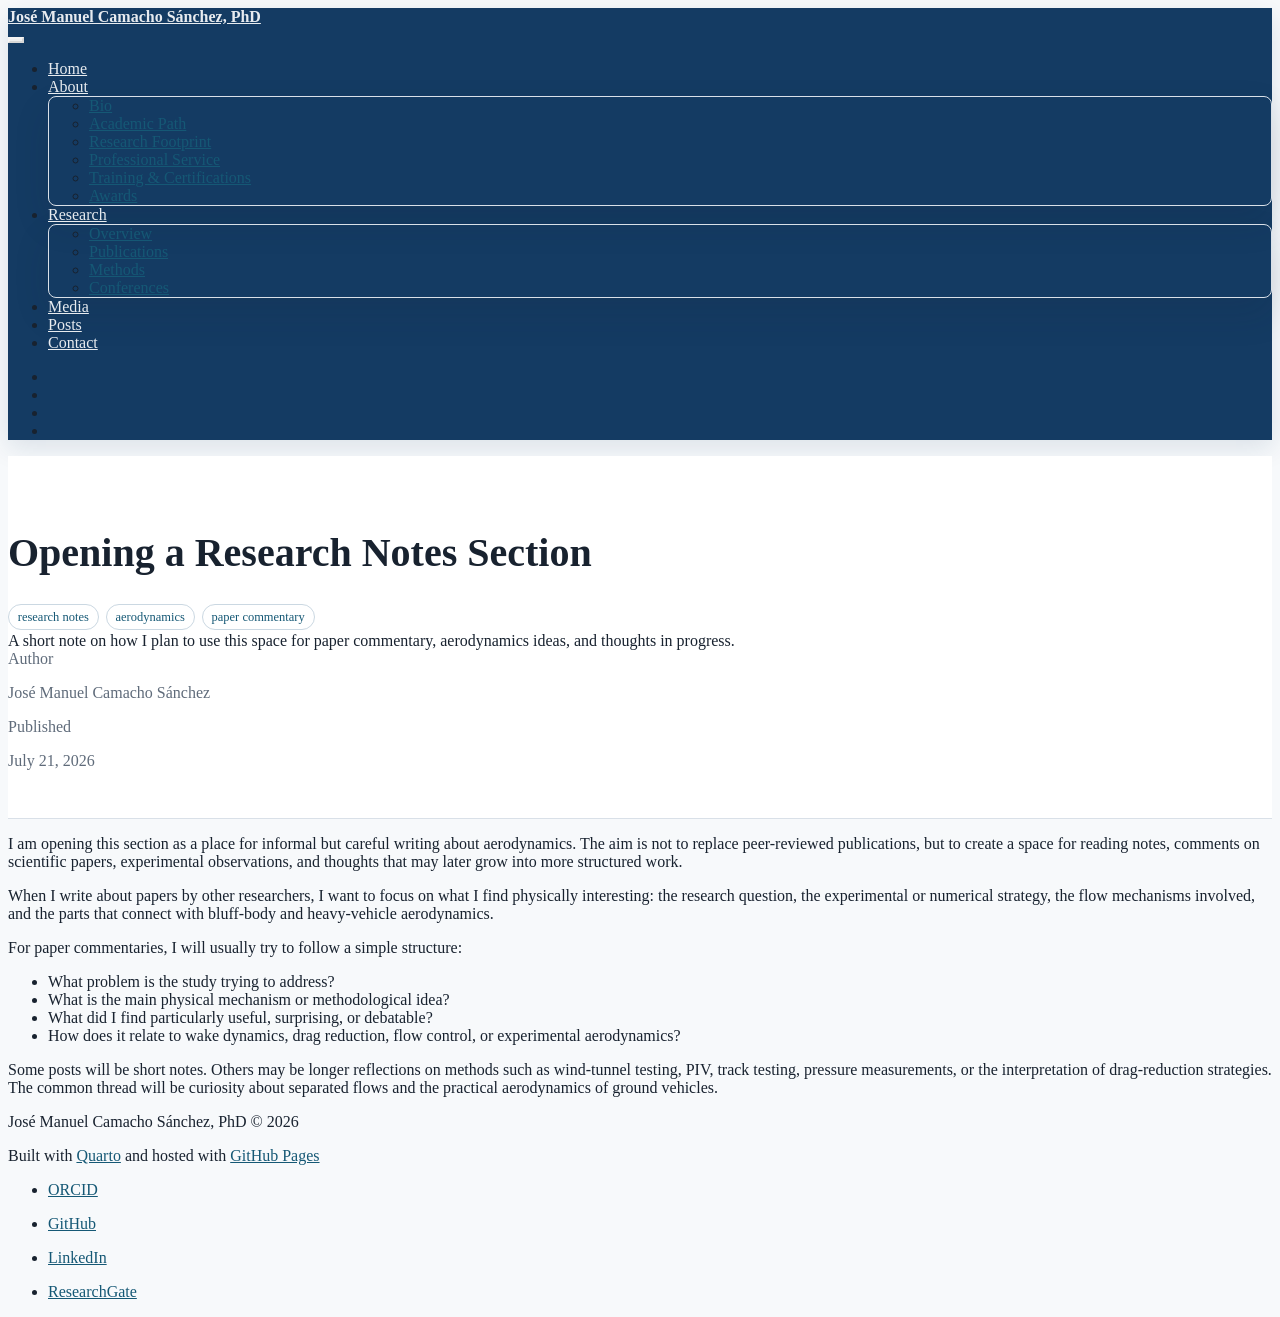
==== docs/posts/research-notes/index.html @ c9b8fe95 "Customize academic website" ====
<!DOCTYPE html>
<html xmlns="http://www.w3.org/1999/xhtml" lang="en" xml:lang="en"><head>

<meta charset="utf-8">
<meta name="generator" content="quarto-1.9.38">

<meta name="viewport" content="width=device-width, initial-scale=1.0, user-scalable=yes">

<meta name="author" content="José Manuel Camacho Sánchez, PhD">
<meta name="dcterms.date" content="2026-07-21">
<meta name="description" content="Experimental aerodynamics researcher focused on bluff bodies and heavy vehicles.">

<title>Opening a Research Notes Section – José Manuel Camacho Sánchez, PhD</title>
<style>
/* Default styles provided by pandoc.
** See https://pandoc.org/MANUAL.html#variables-for-html for config info.
*/
code{white-space: pre-wrap;}
span.smallcaps{font-variant: small-caps;}
div.columns{display: flex; gap: min(4vw, 1.5em);}
div.column{flex: auto; overflow-x: auto;}
div.hanging-indent{margin-left: 1.5em; text-indent: -1.5em;}
ul.task-list{list-style: none;}
ul.task-list li input[type="checkbox"] {
  width: 0.8em;
  margin: 0 0.8em 0.2em -1em; /* quarto-specific, see https://github.com/quarto-dev/quarto-cli/issues/4556 */ 
  vertical-align: middle;
}
</style>


<script src="../../site_libs/quarto-nav/quarto-nav.js"></script>
<script src="../../site_libs/quarto-nav/headroom.min.js"></script>
<script src="../../site_libs/clipboard/clipboard.min.js"></script>
<script src="../../site_libs/quarto-html/quarto.js" type="module"></script>
<script src="../../site_libs/quarto-html/tabsets/tabsets.js" type="module"></script>
<script src="../../site_libs/quarto-html/popper.min.js"></script>
<script src="../../site_libs/quarto-html/tippy.umd.min.js"></script>
<script src="../../site_libs/quarto-html/anchor.min.js"></script>
<link href="../../site_libs/quarto-html/tippy.css" rel="stylesheet">
<link href="../../site_libs/quarto-html/quarto-syntax-highlighting-15634bcf2e68342d4ad2dfa704d543f6.css" rel="stylesheet" id="quarto-text-highlighting-styles">
<script src="../../site_libs/bootstrap/bootstrap.min.js"></script>
<link href="../../site_libs/bootstrap/bootstrap-icons.css" rel="stylesheet">
<link href="../../site_libs/bootstrap/bootstrap-346337e101949f30c9d2a2307ffdd10b.min.css" rel="stylesheet" append-hash="true" id="quarto-bootstrap" data-mode="light">
<link href="../../site_libs/quarto-contrib/fontawesome6-1.2.0/all.min.css" rel="stylesheet">
<link href="../../site_libs/quarto-contrib/fontawesome6-1.2.0/latex-fontsize.css" rel="stylesheet">
<script id="quarto-search-options" type="application/json">{
  "language": {
    "search-no-results-text": "No results",
    "search-matching-documents-text": "matching documents",
    "search-copy-link-title": "Copy link to search",
    "search-hide-matches-text": "Hide additional matches",
    "search-more-match-text": "more match in this document",
    "search-more-matches-text": "more matches in this document",
    "search-clear-button-title": "Clear",
    "search-text-placeholder": "",
    "search-detached-cancel-button-title": "Cancel",
    "search-submit-button-title": "Submit",
    "search-label": "Search"
  }
}</script>


<link rel="stylesheet" href="../../styles.css">
<meta property="og:title" content="Opening a Research Notes Section – José Manuel Camacho Sánchez, PhD">
<meta property="og:description" content="A short note on how I plan to use this space for paper commentary, aerodynamics ideas, and thoughts in progress.">
<meta property="og:site_name" content="José Manuel Camacho Sánchez, PhD">
<meta name="twitter:title" content="Opening a Research Notes Section – José Manuel Camacho Sánchez, PhD">
<meta name="twitter:description" content="A short note on how I plan to use this space for paper commentary, aerodynamics ideas, and thoughts in progress.">
<meta name="twitter:card" content="summary">
</head>

<body class="nav-fixed quarto-light">

<div id="quarto-search-results"></div>
  <header id="quarto-header" class="headroom fixed-top">
    <nav class="navbar navbar-expand-lg " data-bs-theme="dark">
      <div class="navbar-container container-fluid">
      <div class="navbar-brand-container mx-auto">
    <a class="navbar-brand" href="../../index.html">
    <span class="navbar-title">José Manuel Camacho Sánchez, PhD</span>
    </a>
  </div>
          <button class="navbar-toggler" type="button" data-bs-toggle="collapse" data-bs-target="#navbarCollapse" aria-controls="navbarCollapse" role="menu" aria-expanded="false" aria-label="Toggle navigation" onclick="if (window.quartoToggleHeadroom) { window.quartoToggleHeadroom(); }">
  <span class="navbar-toggler-icon"></span>
</button>
          <div class="collapse navbar-collapse" id="navbarCollapse">
            <ul class="navbar-nav navbar-nav-scroll me-auto">
  <li class="nav-item">
    <a class="nav-link" href="../../index.html"> 
<span class="menu-text">Home</span></a>
  </li>  
  <li class="nav-item dropdown ">
    <a class="nav-link dropdown-toggle" href="#" id="nav-menu-about" role="link" data-bs-toggle="dropdown" aria-expanded="false">
 <span class="menu-text">About</span>
    </a>
    <ul class="dropdown-menu" aria-labelledby="nav-menu-about">    
        <li>
    <a class="dropdown-item" href="../../about.html">
 <span class="dropdown-text">Bio</span></a>
  </li>  
        <li>
    <a class="dropdown-item" href="../../about.html#academic-path">
 <span class="dropdown-text">Academic Path</span></a>
  </li>  
        <li>
    <a class="dropdown-item" href="../../about.html#research-footprint">
 <span class="dropdown-text">Research Footprint</span></a>
  </li>  
        <li>
    <a class="dropdown-item" href="../../about.html#professional-service">
 <span class="dropdown-text">Professional Service</span></a>
  </li>  
        <li>
    <a class="dropdown-item" href="../../about.html#training-and-certifications">
 <span class="dropdown-text">Training &amp; Certifications</span></a>
  </li>  
        <li>
    <a class="dropdown-item" href="../../about.html#awards-and-recognition">
 <span class="dropdown-text">Awards</span></a>
  </li>  
    </ul>
  </li>
  <li class="nav-item dropdown ">
    <a class="nav-link dropdown-toggle" href="#" id="nav-menu-research" role="link" data-bs-toggle="dropdown" aria-expanded="false">
 <span class="menu-text">Research</span>
    </a>
    <ul class="dropdown-menu" aria-labelledby="nav-menu-research">    
        <li>
    <a class="dropdown-item" href="../../research.html">
 <span class="dropdown-text">Overview</span></a>
  </li>  
        <li>
    <a class="dropdown-item" href="../../publications.html">
 <span class="dropdown-text">Publications</span></a>
  </li>  
        <li>
    <a class="dropdown-item" href="../../research.html#methods">
 <span class="dropdown-text">Methods</span></a>
  </li>  
        <li>
    <a class="dropdown-item" href="../../research.html#presentations-and-conferences">
 <span class="dropdown-text">Conferences</span></a>
  </li>  
    </ul>
  </li>
  <li class="nav-item">
    <a class="nav-link" href="../../media.html"> 
<span class="menu-text">Media</span></a>
  </li>  
  <li class="nav-item">
    <a class="nav-link" href="../../posts.html"> 
<span class="menu-text">Posts</span></a>
  </li>  
  <li class="nav-item">
    <a class="nav-link" href="../../contact.html"> 
<span class="menu-text">Contact</span></a>
  </li>  
</ul>
            <ul class="navbar-nav navbar-nav-scroll ms-auto">
  <li class="nav-item">
    <a class="nav-link" href="https://orcid.org/0000-0002-9453-2045" target="_blank"> 
<span class="menu-text"><i class="fa-brands fa-orcid" aria-label="orcid"></i></span></a>
  </li>  
  <li class="nav-item">
    <a class="nav-link" href="https://github.com/jmcamachosanchez" target="_blank"> 
<span class="menu-text"><i class="fa-brands fa-github" aria-label="github"></i></span></a>
  </li>  
  <li class="nav-item">
    <a class="nav-link" href="https://www.linkedin.com/in/jos%C3%A9-manuel-camacho-s%C3%A1nchez-711715196/" target="_blank"> 
<span class="menu-text"><i class="fa-brands fa-linkedin" aria-label="linkedin"></i></span></a>
  </li>  
  <li class="nav-item">
    <a class="nav-link" href="https://www.researchgate.net/profile/Jose-Camacho-Sanchez" target="_blank"> 
<span class="menu-text"><i class="fa-brands fa-researchgate" aria-label="researchgate"></i></span></a>
  </li>  
</ul>
          </div> <!-- /navcollapse -->
            <div class="quarto-navbar-tools">
</div>
      </div> <!-- /container-fluid -->
    </nav>
</header>
<!-- content -->
<div id="quarto-content" class="quarto-container page-columns page-rows-contents page-layout-article page-navbar">
<!-- sidebar -->
<!-- margin-sidebar -->
    <div id="quarto-margin-sidebar" class="sidebar margin-sidebar zindex-bottom">
        
    </div>
<!-- main -->
<main class="content" id="quarto-document-content">

<header id="title-block-header" class="quarto-title-block default">
<div class="quarto-title">
<h1 class="title">Opening a Research Notes Section</h1>
  <div class="quarto-categories">
    <div class="quarto-category">research notes</div>
    <div class="quarto-category">aerodynamics</div>
    <div class="quarto-category">paper commentary</div>
  </div>
  </div>

<div>
  <div class="description">
    A short note on how I plan to use this space for paper commentary, aerodynamics ideas, and thoughts in progress.
  </div>
</div>


<div class="quarto-title-meta">

    <div>
    <div class="quarto-title-meta-heading">Author</div>
    <div class="quarto-title-meta-contents">
             <p>José Manuel Camacho Sánchez </p>
          </div>
  </div>
    
    <div>
    <div class="quarto-title-meta-heading">Published</div>
    <div class="quarto-title-meta-contents">
      <p class="date">July 21, 2026</p>
    </div>
  </div>
  
    
  </div>
  


</header>


<p>I am opening this section as a place for informal but careful writing about aerodynamics. The aim is not to replace peer-reviewed publications, but to create a space for reading notes, comments on scientific papers, experimental observations, and thoughts that may later grow into more structured work.</p>
<p>When I write about papers by other researchers, I want to focus on what I find physically interesting: the research question, the experimental or numerical strategy, the flow mechanisms involved, and the parts that connect with bluff-body and heavy-vehicle aerodynamics.</p>
<p>For paper commentaries, I will usually try to follow a simple structure:</p>
<ul>
<li>What problem is the study trying to address?</li>
<li>What is the main physical mechanism or methodological idea?</li>
<li>What did I find particularly useful, surprising, or debatable?</li>
<li>How does it relate to wake dynamics, drag reduction, flow control, or experimental aerodynamics?</li>
</ul>
<p>Some posts will be short notes. Others may be longer reflections on methods such as wind-tunnel testing, PIV, track testing, pressure measurements, or the interpretation of drag-reduction strategies. The common thread will be curiosity about separated flows and the practical aerodynamics of ground vehicles.</p>



</main> <!-- /main -->
<script id="quarto-html-after-body" type="application/javascript">
  window.document.addEventListener("DOMContentLoaded", function (event) {
    const icon = "";
    const anchorJS = new window.AnchorJS();
    anchorJS.options = {
      placement: 'right',
      icon: icon
    };
    anchorJS.add('.anchored');
    const isCodeAnnotation = (el) => {
      for (const clz of el.classList) {
        if (clz.startsWith('code-annotation-')) {                     
          return true;
        }
      }
      return false;
    }
    const onCopySuccess = function(e) {
      // button target
      const button = e.trigger;
      // don't keep focus
      button.blur();
      // flash "checked"
      button.classList.add('code-copy-button-checked');
      var currentTitle = button.getAttribute("title");
      button.setAttribute("title", "Copied!");
      let tooltip;
      if (window.bootstrap) {
        button.setAttribute("data-bs-toggle", "tooltip");
        button.setAttribute("data-bs-placement", "left");
        button.setAttribute("data-bs-title", "Copied!");
        tooltip = new bootstrap.Tooltip(button, 
          { trigger: "manual", 
            customClass: "code-copy-button-tooltip",
            offset: [0, -8]});
        tooltip.show();    
      }
      setTimeout(function() {
        if (tooltip) {
          tooltip.hide();
          button.removeAttribute("data-bs-title");
          button.removeAttribute("data-bs-toggle");
          button.removeAttribute("data-bs-placement");
        }
        button.setAttribute("title", currentTitle);
        button.classList.remove('code-copy-button-checked');
      }, 1000);
      // clear code selection
      e.clearSelection();
    }
    const getTextToCopy = function(trigger) {
      const outerScaffold = trigger.parentElement.cloneNode(true);
      const codeEl = outerScaffold.querySelector('code');
      for (const childEl of codeEl.children) {
        if (isCodeAnnotation(childEl)) {
          childEl.remove();
        }
      }
      return codeEl.innerText;
    }
    const clipboard = new window.ClipboardJS('.code-copy-button:not([data-in-quarto-modal])', {
      text: getTextToCopy
    });
    clipboard.on('success', onCopySuccess);
    if (window.document.getElementById('quarto-embedded-source-code-modal')) {
      const clipboardModal = new window.ClipboardJS('.code-copy-button[data-in-quarto-modal]', {
        text: getTextToCopy,
        container: window.document.getElementById('quarto-embedded-source-code-modal')
      });
      clipboardModal.on('success', onCopySuccess);
    }
      var localhostRegex = new RegExp(/^(?:http|https):\/\/localhost\:?[0-9]*\//);
      var mailtoRegex = new RegExp(/^mailto:/);
        var filterRegex = new RegExp("^(?:http:|https:)\/\/jmcamachosanchez\.github\.io\/");
      var isInternal = (href) => {
          return filterRegex.test(href) || localhostRegex.test(href) || mailtoRegex.test(href);
      }
      // Inspect non-navigation links and adorn them if external
     var links = window.document.querySelectorAll('a[href]:not(.nav-link):not(.navbar-brand):not(.toc-action):not(.sidebar-link):not(.sidebar-item-toggle):not(.pagination-link):not(.no-external):not([aria-hidden]):not(.dropdown-item):not(.quarto-navigation-tool):not(.about-link)');
      for (var i=0; i<links.length; i++) {
        const link = links[i];
        if (!isInternal(link.href)) {
          // undo the damage that might have been done by quarto-nav.js in the case of
          // links that we want to consider external
          if (link.dataset.originalHref !== undefined) {
            link.href = link.dataset.originalHref;
          }
            // target, if specified
            link.setAttribute("target", "_blank");
            if (link.getAttribute("rel") === null) {
              link.setAttribute("rel", "noopener");
            }
        }
      }
    function tippyHover(el, contentFn, onTriggerFn, onUntriggerFn) {
      const config = {
        allowHTML: true,
        maxWidth: 500,
        delay: 100,
        arrow: false,
        appendTo: function(el) {
            return el.parentElement;
        },
        interactive: true,
        interactiveBorder: 10,
        theme: 'quarto',
        placement: 'bottom-start',
      };
      if (contentFn) {
        config.content = contentFn;
      }
      if (onTriggerFn) {
        config.onTrigger = onTriggerFn;
      }
      if (onUntriggerFn) {
        config.onUntrigger = onUntriggerFn;
      }
      window.tippy(el, config); 
    }
    const noterefs = window.document.querySelectorAll('a[role="doc-noteref"]');
    for (var i=0; i<noterefs.length; i++) {
      const ref = noterefs[i];
      tippyHover(ref, function() {
        // use id or data attribute instead here
        let href = ref.getAttribute('data-footnote-href') || ref.getAttribute('href');
        try { href = new URL(href).hash; } catch {}
        const id = href.replace(/^#\/?/, "");
        const note = window.document.getElementById(id);
        if (note) {
          return note.innerHTML;
        } else {
          return "";
        }
      });
    }
    const xrefs = window.document.querySelectorAll('a.quarto-xref');
    const processXRef = (id, note) => {
      // Strip column container classes
      const stripColumnClz = (el) => {
        el.classList.remove("page-full", "page-columns");
        if (el.children) {
          for (const child of el.children) {
            stripColumnClz(child);
          }
        }
      }
      stripColumnClz(note)
      if (id === null || id.startsWith('sec-')) {
        // Special case sections, only their first couple elements
        const container = document.createElement("div");
        if (note.children && note.children.length > 2) {
          container.appendChild(note.children[0].cloneNode(true));
          for (let i = 1; i < note.children.length; i++) {
            const child = note.children[i];
            if (child.tagName === "P" && child.innerText === "") {
              continue;
            } else {
              container.appendChild(child.cloneNode(true));
              break;
            }
          }
          if (window.Quarto?.typesetMath) {
            window.Quarto.typesetMath(container);
          }
          return container.innerHTML
        } else {
          if (window.Quarto?.typesetMath) {
            window.Quarto.typesetMath(note);
          }
          return note.innerHTML;
        }
      } else {
        // Remove any anchor links if they are present
        const anchorLink = note.querySelector('a.anchorjs-link');
        if (anchorLink) {
          anchorLink.remove();
        }
        if (window.Quarto?.typesetMath) {
          window.Quarto.typesetMath(note);
        }
        if (note.classList.contains("callout")) {
          return note.outerHTML;
        } else {
          return note.innerHTML;
        }
      }
    }
    for (var i=0; i<xrefs.length; i++) {
      const xref = xrefs[i];
      tippyHover(xref, undefined, function(instance) {
        instance.disable();
        let url = xref.getAttribute('href');
        let hash = undefined; 
        if (url.startsWith('#')) {
          hash = url;
        } else {
          try { hash = new URL(url).hash; } catch {}
        }
        if (hash) {
          const id = hash.replace(/^#\/?/, "");
          const note = window.document.getElementById(id);
          if (note !== null) {
            try {
              const html = processXRef(id, note.cloneNode(true));
              instance.setContent(html);
            } finally {
              instance.enable();
              instance.show();
            }
          } else {
            // See if we can fetch this
            fetch(url.split('#')[0])
            .then(res => res.text())
            .then(html => {
              const parser = new DOMParser();
              const htmlDoc = parser.parseFromString(html, "text/html");
              const note = htmlDoc.getElementById(id);
              if (note !== null) {
                const html = processXRef(id, note);
                instance.setContent(html);
              } 
            }).finally(() => {
              instance.enable();
              instance.show();
            });
          }
        } else {
          // See if we can fetch a full url (with no hash to target)
          // This is a special case and we should probably do some content thinning / targeting
          fetch(url)
          .then(res => res.text())
          .then(html => {
            const parser = new DOMParser();
            const htmlDoc = parser.parseFromString(html, "text/html");
            const note = htmlDoc.querySelector('main.content');
            if (note !== null) {
              // This should only happen for chapter cross references
              // (since there is no id in the URL)
              // remove the first header
              if (note.children.length > 0 && note.children[0].tagName === "HEADER") {
                note.children[0].remove();
              }
              const html = processXRef(null, note);
              instance.setContent(html);
            } 
          }).finally(() => {
            instance.enable();
            instance.show();
          });
        }
      }, function(instance) {
      });
    }
        let selectedAnnoteEl;
        const selectorForAnnotation = ( cell, annotation) => {
          let cellAttr = 'data-code-cell="' + cell + '"';
          let lineAttr = 'data-code-annotation="' +  annotation + '"';
          const selector = 'span[' + cellAttr + '][' + lineAttr + ']';
          return selector;
        }
        const selectCodeLines = (annoteEl) => {
          const doc = window.document;
          const targetCell = annoteEl.getAttribute("data-target-cell");
          const targetAnnotation = annoteEl.getAttribute("data-target-annotation");
          const annoteSpan = window.document.querySelector(selectorForAnnotation(targetCell, targetAnnotation));
          const lines = annoteSpan.getAttribute("data-code-lines").split(",");
          const lineIds = lines.map((line) => {
            return targetCell + "-" + line;
          })
          let top = null;
          let height = null;
          let parent = null;
          if (lineIds.length > 0) {
              //compute the position of the single el (top and bottom and make a div)
              const el = window.document.getElementById(lineIds[0]);
              top = el.offsetTop;
              height = el.offsetHeight;
              parent = el.parentElement.parentElement;
            if (lineIds.length > 1) {
              const lastEl = window.document.getElementById(lineIds[lineIds.length - 1]);
              const bottom = lastEl.offsetTop + lastEl.offsetHeight;
              height = bottom - top;
            }
            if (top !== null && height !== null && parent !== null) {
              // cook up a div (if necessary) and position it 
              let div = window.document.getElementById("code-annotation-line-highlight");
              if (div === null) {
                div = window.document.createElement("div");
                div.setAttribute("id", "code-annotation-line-highlight");
                div.style.position = 'absolute';
                parent.appendChild(div);
              }
              div.style.top = top - 2 + "px";
              div.style.height = height + 4 + "px";
              div.style.left = 0;
              let gutterDiv = window.document.getElementById("code-annotation-line-highlight-gutter");
              if (gutterDiv === null) {
                gutterDiv = window.document.createElement("div");
                gutterDiv.setAttribute("id", "code-annotation-line-highlight-gutter");
                gutterDiv.style.position = 'absolute';
                const codeCell = window.document.getElementById(targetCell);
                const gutter = codeCell.querySelector('.code-annotation-gutter');
                gutter.appendChild(gutterDiv);
              }
              gutterDiv.style.top = top - 2 + "px";
              gutterDiv.style.height = height + 4 + "px";
            }
            selectedAnnoteEl = annoteEl;
          }
        };
        const unselectCodeLines = () => {
          const elementsIds = ["code-annotation-line-highlight", "code-annotation-line-highlight-gutter"];
          elementsIds.forEach((elId) => {
            const div = window.document.getElementById(elId);
            if (div) {
              div.remove();
            }
          });
          selectedAnnoteEl = undefined;
        };
          // Handle positioning of the toggle
      window.addEventListener(
        "resize",
        throttle(() => {
          elRect = undefined;
          if (selectedAnnoteEl) {
            selectCodeLines(selectedAnnoteEl);
          }
        }, 10)
      );
      function throttle(fn, ms) {
      let throttle = false;
      let timer;
        return (...args) => {
          if(!throttle) { // first call gets through
              fn.apply(this, args);
              throttle = true;
          } else { // all the others get throttled
              if(timer) clearTimeout(timer); // cancel #2
              timer = setTimeout(() => {
                fn.apply(this, args);
                timer = throttle = false;
              }, ms);
          }
        };
      }
        // Attach click handler to the DT
        const annoteDls = window.document.querySelectorAll('dt[data-target-cell]');
        for (const annoteDlNode of annoteDls) {
          annoteDlNode.addEventListener('click', (event) => {
            const clickedEl = event.target;
            if (clickedEl !== selectedAnnoteEl) {
              unselectCodeLines();
              const activeEl = window.document.querySelector('dt[data-target-cell].code-annotation-active');
              if (activeEl) {
                activeEl.classList.remove('code-annotation-active');
              }
              selectCodeLines(clickedEl);
              clickedEl.classList.add('code-annotation-active');
            } else {
              // Unselect the line
              unselectCodeLines();
              clickedEl.classList.remove('code-annotation-active');
            }
          });
        }
    const findCites = (el) => {
      const parentEl = el.parentElement;
      if (parentEl) {
        const cites = parentEl.dataset.cites;
        if (cites) {
          return {
            el,
            cites: cites.split(' ')
          };
        } else {
          return findCites(el.parentElement)
        }
      } else {
        return undefined;
      }
    };
    var bibliorefs = window.document.querySelectorAll('a[role="doc-biblioref"]');
    for (var i=0; i<bibliorefs.length; i++) {
      const ref = bibliorefs[i];
      const citeInfo = findCites(ref);
      if (citeInfo) {
        tippyHover(citeInfo.el, function() {
          var popup = window.document.createElement('div');
          citeInfo.cites.forEach(function(cite) {
            var citeDiv = window.document.createElement('div');
            citeDiv.classList.add('hanging-indent');
            citeDiv.classList.add('csl-entry');
            var biblioDiv = window.document.getElementById('ref-' + cite);
            if (biblioDiv) {
              citeDiv.innerHTML = biblioDiv.innerHTML;
            }
            popup.appendChild(citeDiv);
          });
          return popup.innerHTML;
        });
      }
    }
  });
  </script>
</div> <!-- /content -->
<footer class="footer">
  <div class="nav-footer">
    <div class="nav-footer-left">
José Manuel Camacho Sánchez, PhD ©
<script>document.write(new Date().getFullYear())</script>
</div>   
    <div class="nav-footer-center">
<p>Built with <a href="https://quarto.org">Quarto</a> and hosted with <a href="https://pages.github.com">GitHub Pages</a></p>
</div>
    <div class="nav-footer-right">
      <ul class="footer-items list-unstyled">
    <li class="nav-item">
    <a class="nav-link" href="https://orcid.org/0000-0002-9453-2045" target="_blank">
<p>ORCID</p>
</a>
  </li>  
    <li class="nav-item">
    <a class="nav-link" href="https://github.com/jmcamachosanchez" target="_blank">
<p>GitHub</p>
</a>
  </li>  
    <li class="nav-item">
    <a class="nav-link" href="https://www.linkedin.com/in/jos%C3%A9-manuel-camacho-s%C3%A1nchez-711715196/" target="_blank">
<p>LinkedIn</p>
</a>
  </li>  
    <li class="nav-item">
    <a class="nav-link" href="https://www.researchgate.net/profile/Jose-Camacho-Sanchez" target="_blank">
<p>ResearchGate</p>
</a>
  </li>  
</ul>
    </div>
  </div>
</footer>




</body></html>
---- docs/site_libs/quarto-html/quarto-syntax-highlighting-15634bcf2e68342d4ad2dfa704d543f6.css ----
/* quarto syntax highlight colors */
:root {
  --quarto-hl-ot-color: #003B4F;
  --quarto-hl-at-color: #657422;
  --quarto-hl-ss-color: #20794D;
  --quarto-hl-an-color: #5E5E5E;
  --quarto-hl-fu-color: #4758AB;
  --quarto-hl-st-color: #20794D;
  --quarto-hl-cf-color: #003B4F;
  --quarto-hl-op-color: #5E5E5E;
  --quarto-hl-er-color: #AD0000;
  --quarto-hl-bn-color: #AD0000;
  --quarto-hl-al-color: #AD0000;
  --quarto-hl-va-color: #111111;
  --quarto-hl-bu-color: inherit;
  --quarto-hl-ex-color: inherit;
  --quarto-hl-pp-color: #AD0000;
  --quarto-hl-in-color: #5E5E5E;
  --quarto-hl-vs-color: #20794D;
  --quarto-hl-wa-color: #5E5E5E;
  --quarto-hl-do-color: #5E5E5E;
  --quarto-hl-im-color: #00769E;
  --quarto-hl-ch-color: #20794D;
  --quarto-hl-dt-color: #AD0000;
  --quarto-hl-fl-color: #AD0000;
  --quarto-hl-co-color: #5E5E5E;
  --quarto-hl-cv-color: #5E5E5E;
  --quarto-hl-cn-color: #8f5902;
  --quarto-hl-sc-color: #5E5E5E;
  --quarto-hl-dv-color: #AD0000;
  --quarto-hl-kw-color: #003B4F;
}

/* other quarto variables */
:root {
  --quarto-font-monospace: SFMono-Regular, Menlo, Monaco, Consolas, "Liberation Mono", "Courier New", monospace;
}

/* syntax highlight based on Pandoc's rules */
pre > code.sourceCode > span {
  color: #003B4F;
}

code.sourceCode > span {
  color: #003B4F;
}

div.sourceCode,
div.sourceCode pre.sourceCode {
  color: #003B4F;
}

/* Normal */
code span {
  color: #003B4F;
}

/* Alert */
code span.al {
  color: #AD0000;
  font-style: inherit;
}

/* Annotation */
code span.an {
  color: #5E5E5E;
  font-style: inherit;
}

/* Attribute */
code span.at {
  color: #657422;
  font-style: inherit;
}

/* BaseN */
code span.bn {
  color: #AD0000;
  font-style: inherit;
}

/* BuiltIn */
code span.bu {
  font-style: inherit;
}

/* ControlFlow */
code span.cf {
  color: #003B4F;
  font-weight: bold;
  font-style: inherit;
}

/* Char */
code span.ch {
  color: #20794D;
  font-style: inherit;
}

/* Constant */
code span.cn {
  color: #8f5902;
  font-style: inherit;
}

/* Comment */
code span.co {
  color: #5E5E5E;
  font-style: inherit;
}

/* CommentVar */
code span.cv {
  color: #5E5E5E;
  font-style: italic;
}

/* Documentation */
code span.do {
  color: #5E5E5E;
  font-style: italic;
}

/* DataType */
code span.dt {
  color: #AD0000;
  font-style: inherit;
}

/* DecVal */
code span.dv {
  color: #AD0000;
  font-style: inherit;
}

/* Error */
code span.er {
  color: #AD0000;
  font-style: inherit;
}

/* Extension */
code span.ex {
  font-style: inherit;
}

/* Float */
code span.fl {
  color: #AD0000;
  font-style: inherit;
}

/* Function */
code span.fu {
  color: #4758AB;
  font-style: inherit;
}

/* Import */
code span.im {
  color: #00769E;
  font-style: inherit;
}

/* Information */
code span.in {
  color: #5E5E5E;
  font-style: inherit;
}

/* Keyword */
code span.kw {
  color: #003B4F;
  font-weight: bold;
  font-style: inherit;
}

/* Operator */
code span.op {
  color: #5E5E5E;
  font-style: inherit;
}

/* Other */
code span.ot {
  color: #003B4F;
  font-style: inherit;
}

/* Preprocessor */
code span.pp {
  color: #AD0000;
  font-style: inherit;
}

/* SpecialChar */
code span.sc {
  color: #5E5E5E;
  font-style: inherit;
}

/* SpecialString */
code span.ss {
  color: #20794D;
  font-style: inherit;
}

/* String */
code span.st {
  color: #20794D;
  font-style: inherit;
}

/* Variable */
code span.va {
  color: #111111;
  font-style: inherit;
}

/* VerbatimString */
code span.vs {
  color: #20794D;
  font-style: inherit;
}

/* Warning */
code span.wa {
  color: #5E5E5E;
  font-style: italic;
}

.prevent-inlining {
  content: "</";
}

/*# sourceMappingURL=f23921c56f73e400b49028c9186a1aa0.css.map */
---- docs/styles.css ----
/* css styles */

:root {
  --jmcs-ink: #18222f;
  --jmcs-muted: #5f6b7a;
  --jmcs-line: #d9e0e8;
  --jmcs-panel: #f7f9fb;
  --jmcs-panel-strong: #edf4f7;
  --jmcs-navy: #143b63;
  --jmcs-navy-soft: #e9f0f6;
  --jmcs-accent: #1f6f8b;
  --jmcs-accent-dark: #155875;
  --jmcs-warm: #8b5e1f;
}

body {
  background: #f7f9fb;
  color: var(--jmcs-ink);
}

a {
  color: var(--jmcs-accent-dark);
}

.navbar {
  background: var(--jmcs-navy) !important;
  border-bottom: 0;
  box-shadow: 0 8px 24px rgba(20, 59, 99, 0.12);
}

.navbar .navbar-brand,
.navbar .nav-link,
.navbar .dropdown-toggle,
.navbar .navbar-nav .nav-link.active {
  color: rgba(255, 255, 255, 0.9) !important;
}

.navbar .navbar-brand {
  font-weight: 700;
}

.navbar .nav-link:hover,
.navbar .nav-link:focus,
.navbar .navbar-nav .nav-link.active {
  color: #ffffff !important;
}

.navbar .dropdown-menu {
  border: 1px solid var(--jmcs-line);
  border-radius: 8px;
  box-shadow: 0 16px 36px rgba(24, 34, 47, 0.12);
}

.navbar-toggler {
  border-color: rgba(255, 255, 255, 0.35);
}

.navbar-toggler-icon {
  filter: invert(1) grayscale(1) brightness(1.8);
}

.quarto-title-block {
  padding: 3rem 0 2rem;
  border-bottom: 1px solid var(--jmcs-line);
  background: #ffffff;
}

#quarto-document-content:has(.profile-hero) #title-block-header {
  display: none;
}

#quarto-document-content:has(.profile-hero) {
  padding-top: 0;
}

.profile-hero {
  display: grid;
  grid-template-columns: minmax(280px, 0.9fr) minmax(0, 1.1fr);
  align-items: start;
  gap: clamp(2rem, 5vw, 4rem);
  max-width: 1120px;
  margin: 0 auto 1.25rem;
  padding: 2.6rem 1.25rem 1.35rem;
}

.profile-visual {
  position: relative;
}

.profile-visual::after {
  content: "";
  position: absolute;
  right: -1rem;
  bottom: -1rem;
  width: 42%;
  height: 42%;
  border-right: 4px solid var(--jmcs-accent);
  border-bottom: 4px solid var(--jmcs-accent);
  border-radius: 8px;
  opacity: 0.22;
  pointer-events: none;
}

.profile-image {
  display: block;
  width: 100%;
  aspect-ratio: 4 / 3;
  object-fit: cover;
  border-radius: 8px;
  box-shadow: 0 18px 48px rgba(24, 34, 47, 0.18);
}

.profile-kicker {
  display: inline-block;
  color: var(--jmcs-accent-dark);
  font-size: 0.76rem;
  font-weight: 700;
  letter-spacing: 0;
  text-transform: uppercase;
  margin-bottom: 0.65rem;
}

.profile-intro h1 {
  font-size: clamp(2.05rem, 3.4vw, 3rem);
  line-height: 1.05;
  letter-spacing: 0;
  margin: 0 0 0.7rem;
}

.degree-badge {
  display: inline-flex;
  align-items: center;
  vertical-align: middle;
  border: 1px solid #cddbe6;
  border-radius: 999px;
  background: #ffffff;
  color: var(--jmcs-accent-dark);
  font-size: 0.32em;
  font-weight: 700;
  line-height: 1;
  padding: 0.36em 0.55em;
  margin-left: 0.25rem;
}

.profile-subtitle {
  color: var(--jmcs-muted);
  font-size: 1.1rem;
  line-height: 1.45;
  margin-bottom: 1rem;
}

.profile-intro p {
  line-height: 1.62;
}

.profile-intro > p:first-child {
  margin-bottom: 0.15rem;
}

.profile-tags,
.profile-socials {
  display: flex;
  flex-wrap: wrap;
  gap: 0.55rem;
  margin-top: 1rem;
}

.profile-tags p,
.profile-socials p,
.home-actions p {
  display: flex;
  flex-wrap: wrap;
  gap: 0.55rem;
  margin: 0;
}

.profile-tags span {
  border: 1px solid #cddbe6;
  border-radius: 999px;
  background: #ffffff;
  color: var(--jmcs-accent-dark);
  font-size: 0.82rem;
  font-weight: 600;
  line-height: 1;
  padding: 0.45rem 0.65rem;
}

.profile-socials a {
  display: inline-flex;
  align-items: center;
  gap: 0.35rem;
  color: var(--jmcs-muted);
  font-size: 0.9rem;
  font-weight: 600;
  text-decoration: none;
}

.profile-socials a:hover {
  color: var(--jmcs-accent-dark);
  text-decoration: underline;
}

.quarto-title h1.title {
  font-size: 2.5rem;
  line-height: 1.1;
  letter-spacing: 0;
}

.quarto-title .subtitle {
  color: var(--jmcs-muted);
  font-size: 1.15rem;
  letter-spacing: 0;
}

.home-summary {
  max-width: 940px;
  margin: 2.25rem auto 1rem;
  padding: 0 1rem;
  font-size: 1.08rem;
  line-height: 1.7;
}

.home-actions {
  display: flex;
  flex-wrap: wrap;
  gap: 0.75rem;
  margin: 1.45rem 0 0;
}

.btn-primary {
  background-color: var(--jmcs-accent);
  border-color: var(--jmcs-accent);
}

.btn-primary:hover,
.btn-primary:focus {
  background-color: var(--jmcs-accent-dark);
  border-color: var(--jmcs-accent-dark);
}

.expertise-grid,
.interests-grid,
.publication-grid {
  display: grid;
  grid-template-columns: repeat(3, minmax(0, 1fr));
  gap: 1rem;
  margin: 1.25rem 0 2.25rem;
}

#quarto-document-content:has(.profile-hero) > section.level2 {
  max-width: 1120px;
  margin: 0 auto;
  padding: 0 1.25rem;
}

#quarto-document-content:has(.profile-hero) > section.level2 h2 {
  margin: 1.5rem 0 1.25rem;
  font-size: 1.65rem;
  letter-spacing: 0;
}

.expertise-card,
.interest-item,
.publication-card,
.quarto-listing-default .listing-default,
.quarto-listing-default .quarto-post,
.listing-default,
.quarto-post {
  border: 1px solid var(--jmcs-line);
  border-radius: 8px;
  background: #ffffff;
  padding: 1.1rem;
}

.expertise-card h3,
.interest-item h3,
.publication-card h3 {
  margin-top: 0;
}

.expertise-card p,
.interest-item p,
.publication-card p {
  color: var(--jmcs-muted);
}

.publication-grid-home .publication-card {
  min-height: 100%;
}

.publication-list {
  display: grid;
  gap: 1rem;
  margin: 1.25rem 0 2.25rem;
}

.citation-metrics {
  display: grid;
  grid-template-columns: repeat(3, minmax(0, 1fr));
  gap: 1rem;
  margin: 1.35rem 0 0.8rem;
}

.metric-card {
  border: 1px solid var(--jmcs-line);
  border-radius: 8px;
  background: #ffffff;
  padding: 1rem;
  box-shadow: 0 10px 30px rgba(24, 34, 47, 0.05);
}

.metric-card p {
  margin: 0;
}

.metric-value,
.metric-label {
  display: block;
}

.metric-value {
  color: var(--jmcs-navy);
  font-size: 1.85rem;
  font-weight: 700;
  line-height: 1;
}

.metric-label {
  color: var(--jmcs-muted);
  font-size: 0.82rem;
  font-weight: 700;
  line-height: 1.25;
  margin-top: 0.45rem;
  text-transform: uppercase;
}

.metrics-note {
  color: var(--jmcs-muted);
  font-size: 0.9rem;
  line-height: 1.5;
  margin: 0 0 1.8rem;
}

.publication-card {
  position: relative;
  box-shadow: 0 10px 30px rgba(24, 34, 47, 0.05);
}

.publication-card h3 {
  padding-right: 4.5rem;
  font-size: 1.05rem;
  line-height: 1.35;
}

.pub-year {
  position: absolute;
  top: 1rem;
  right: 1rem;
  border: 1px solid var(--jmcs-line);
  border-radius: 999px;
  background: var(--jmcs-navy-soft);
  color: var(--jmcs-accent-dark);
  font-size: 0.8rem;
  line-height: 1;
  padding: 0.35rem 0.55rem;
}

.pub-link {
  display: inline-block;
  margin-top: 0.25rem;
  font-weight: 600;
}

.pub-actions {
  margin-top: 0.65rem;
}

.pub-actions p {
  display: flex;
  flex-wrap: wrap;
  gap: 0.45rem;
  align-items: center;
  margin: 0;
}

.pub-action {
  display: inline-flex;
  align-items: center;
  gap: 0.35rem;
  border: 1px solid #cbd8e2;
  border-radius: 999px;
  background: #ffffff;
  color: var(--jmcs-accent-dark);
  font-size: 0.78rem;
  font-weight: 700;
  line-height: 1;
  min-height: 1.9rem;
  padding: 0.4rem 0.65rem;
  text-decoration: none;
  transition:
    background-color 160ms ease,
    border-color 160ms ease,
    color 160ms ease;
}

.pub-action:hover {
  border-color: var(--jmcs-accent);
  background: var(--jmcs-navy-soft);
  color: var(--jmcs-navy);
  text-decoration: none;
}

.pub-action-pdf {
  border-color: #e5c6c6;
  background: #fff7f7;
  color: #8a3434;
}

.pub-action-pdf:hover {
  border-color: #c98080;
  background: #fff0f0;
  color: #6f2424;
}

.citation-count {
  display: inline-block;
  border: 1px solid #cbd8e2;
  border-radius: 999px;
  background: var(--jmcs-panel);
  color: var(--jmcs-accent-dark);
  font-size: 0.78rem;
  font-weight: 700;
  line-height: 1;
  margin-left: 0.45rem;
  padding: 0.35rem 0.55rem;
}

.pub-actions .citation-count {
  margin-left: 0;
}

.more-link {
  text-align: right;
  margin-top: -1.25rem;
  margin-bottom: 2.5rem;
  padding: 0 1.25rem;
}

.output-card {
  background: var(--jmcs-panel);
}

.conference-list {
  display: grid;
  grid-template-columns: repeat(2, minmax(0, 1fr));
  gap: 1rem;
  margin: 1.25rem 0 2.25rem;
}

.conference-card {
  position: relative;
  border: 1px solid var(--jmcs-line);
  border-radius: 8px;
  background: #ffffff;
  padding: 1.1rem;
  box-shadow: 0 10px 30px rgba(24, 34, 47, 0.05);
}

.conference-card h3 {
  margin: 0.25rem 0 0.55rem;
  font-size: 1.05rem;
}

.conference-card p {
  color: var(--jmcs-muted);
  line-height: 1.55;
  margin-bottom: 0;
}

.conference-year {
  display: inline-block;
  border: 1px solid #cbd8e2;
  border-radius: 999px;
  background: var(--jmcs-navy-soft);
  color: var(--jmcs-accent-dark);
  font-size: 0.76rem;
  font-weight: 700;
  line-height: 1;
  padding: 0.35rem 0.55rem;
}

.quarto-listing-default .listing-default,
.quarto-listing-default .quarto-post,
.listing-default,
.quarto-post {
  margin-bottom: 1rem;
}

.listing-title {
  font-weight: 700;
}

.listing-description,
.listing-date,
.listing-categories {
  color: var(--jmcs-muted);
}

.post-category-guide {
  border: 1px solid var(--jmcs-line);
  border-left: 4px solid var(--jmcs-accent);
  border-radius: 8px;
  background: var(--jmcs-panel);
  padding: 1rem 1.1rem;
  margin: 1.4rem 0 1.8rem;
}

.post-category-guide p {
  margin-bottom: 0.55rem;
}

.post-category-guide span,
.listing-category,
.quarto-category {
  display: inline-flex;
  align-items: center;
  border: 1px solid #cbd8e2;
  border-radius: 999px;
  background: #ffffff;
  color: var(--jmcs-accent-dark);
  font-size: 0.78rem;
  line-height: 1;
  padding: 0.35rem 0.55rem;
  margin: 0.15rem 0.2rem 0.15rem 0;
}

.quarto-listing-container-default {
  margin-top: 1.25rem;
}

.listing-actions-group {
  display: flex;
  justify-content: flex-end;
  margin-bottom: 1rem;
}

.quarto-listing-filter {
  max-width: 280px;
}

.quarto-post {
  display: flex;
  flex-direction: row;
  align-items: flex-start;
  gap: 1.1rem;
  box-shadow: 0 8px 24px rgba(24, 34, 47, 0.05);
  transition:
    border-color 160ms ease,
    box-shadow 160ms ease,
    transform 160ms ease;
}

.quarto-post:hover {
  border-color: #bfd1dc;
  box-shadow: 0 14px 34px rgba(24, 34, 47, 0.08);
  transform: translateY(-1px);
}

.home-page #listing-recent-posts .quarto-post {
  background: #ffffff;
}

.quarto-post.image-right {
  flex-direction: row !important;
}

.quarto-post .body {
  order: 1;
  flex: 1 1 auto;
}

.quarto-post .listing-title {
  font-size: 1.12rem;
  line-height: 1.35;
  margin-bottom: 0.45rem;
}

.quarto-post .listing-title a {
  color: var(--jmcs-ink);
  text-decoration: none;
}

.quarto-post .listing-title a:hover {
  color: var(--jmcs-accent-dark);
  text-decoration: underline;
}

.quarto-post .metadata {
  order: 2;
  flex: 0 0 auto;
  min-width: 6.5rem;
  text-align: right;
}

.quarto-post .listing-date {
  display: inline-block;
  border-left: 2px solid var(--jmcs-line);
  padding-left: 0.75rem;
  color: var(--jmcs-muted);
  font-size: 0.84rem;
}

#quarto-margin-sidebar .quarto-listing-category-title {
  color: var(--jmcs-muted);
  font-size: 0.76rem;
  font-weight: 700;
  letter-spacing: 0;
  text-transform: uppercase;
}

#quarto-margin-sidebar .quarto-listing-category .category {
  border: 1px solid transparent;
  border-radius: 8px;
  color: var(--jmcs-muted);
  padding: 0.35rem 0.5rem;
  margin-bottom: 0.15rem;
}

#quarto-margin-sidebar .quarto-listing-category .category:hover {
  border-color: var(--jmcs-line);
  background: var(--jmcs-panel);
  color: var(--jmcs-ink);
}

.quarto-title-meta {
  color: var(--jmcs-muted);
}

.callout-note {
  border-left-color: var(--jmcs-accent) !important;
  background: var(--jmcs-panel) !important;
}

.callout-note .callout-title-container {
  color: var(--jmcs-accent-dark);
}

.method-list {
  border-left: 4px solid var(--jmcs-accent);
  background: var(--jmcs-panel);
  padding: 1rem 1.25rem;
  margin: 1rem 0 2.25rem;
}

.method-list ul {
  margin-bottom: 0;
}

.about-lead {
  border-left: 4px solid var(--jmcs-accent);
  background: var(--jmcs-panel);
  padding: 1.15rem 1.35rem;
  margin: 1.25rem 0 2.25rem;
}

.about-lead p:last-child {
  margin-bottom: 0;
}

.path-timeline {
  --timeline-date: 132px;
  --timeline-node: 116px;
  --timeline-node-half: 58px;
  --timeline-gap: 1.1rem;
  position: relative;
  display: grid;
  gap: 1.15rem;
  list-style: none;
  margin: 1.5rem 0 2.5rem;
  padding: 0;
}

.path-timeline::before {
  content: "";
  position: absolute;
  top: 1.1rem;
  bottom: 1.1rem;
  left: calc(var(--timeline-date) + var(--timeline-gap) + var(--timeline-node-half));
  width: 2px;
  border-radius: 999px;
  background: linear-gradient(180deg, var(--jmcs-navy), var(--jmcs-accent));
  opacity: 0.42;
}

.path-item {
  position: relative;
  display: grid;
  grid-template-columns: var(--timeline-date) var(--timeline-node) minmax(0, 1fr);
  column-gap: var(--timeline-gap);
  align-items: start;
  min-width: 0;
}

.path-date-block {
  align-self: start;
  padding-top: 0.55rem;
  text-align: right;
}

.path-date-block p,
.path-logo p {
  margin: 0;
}

.path-logo {
  position: relative;
  z-index: 1;
  display: flex;
  align-items: center;
  justify-content: center;
  width: var(--timeline-node);
  min-height: 78px;
  border: 1px solid var(--jmcs-line);
  border-radius: 8px;
  background: #ffffff;
  padding: 0.65rem;
  box-shadow: 0 12px 28px rgba(24, 34, 47, 0.08);
}

.path-logo p {
  width: 100%;
}

.path-logo a {
  display: flex;
  align-items: center;
  justify-content: center;
  width: 100%;
  text-decoration: none;
}

.path-logo img {
  display: block;
  width: 100%;
  height: 68px;
  object-fit: contain;
}

.path-date {
  display: block;
  color: var(--jmcs-navy);
  font-size: 1.08rem;
  font-weight: 700;
  letter-spacing: 0;
  text-transform: uppercase;
  line-height: 1.15;
}

.path-location {
  display: block;
  color: var(--jmcs-muted);
  font-size: 0.82rem;
  line-height: 1.35;
  margin-top: 0.25rem;
}

.path-content {
  position: relative;
  border: 1px solid var(--jmcs-line);
  border-radius: 8px;
  background: #ffffff;
  padding: 1rem 1.1rem;
  box-shadow: 0 10px 30px rgba(24, 34, 47, 0.05);
}

.path-content::before {
  content: "";
  position: absolute;
  top: 2.15rem;
  left: calc(-1 * var(--timeline-gap));
  width: var(--timeline-gap);
  height: 2px;
  background: var(--jmcs-line);
}

.path-content h3 {
  margin: 0 0 0.35rem;
  font-size: 1.15rem;
}

.path-role {
  color: var(--jmcs-muted);
  font-weight: 600;
  margin-bottom: 0.65rem;
}

.path-content p:last-child {
  margin-bottom: 0;
}

.linked-logo p,
.linked-body p:first-child {
  margin: 0;
}

.linked-date {
  display: block;
  color: var(--jmcs-accent-dark);
  font-size: 0.78rem;
  font-weight: 700;
  letter-spacing: 0;
  line-height: 1.25;
  text-transform: uppercase;
}

.path-item-phd-main .path-content {
  border-color: #cddbe6;
  background: linear-gradient(180deg, #ffffff 0%, #fbfdff 100%);
  box-shadow: 0 14px 36px rgba(24, 34, 47, 0.07);
}

.path-item-phd-main .path-content h3 {
  font-size: 1.28rem;
}

.linked-experiences {
  display: grid;
  grid-template-columns: 1fr;
  gap: 0.75rem;
  border-top: 1px solid var(--jmcs-line);
  margin-top: 1rem;
  padding-top: 1rem;
}

.linked-experience {
  display: grid;
  grid-template-columns: 104px minmax(0, 1fr);
  gap: 0.75rem;
  align-items: start;
  border: 1px solid var(--jmcs-line);
  border-radius: 8px;
  background: var(--jmcs-panel);
  padding: 0.75rem;
}

.linked-logo {
  display: flex;
  align-items: center;
  justify-content: center;
  min-height: 78px;
  border: 1px solid var(--jmcs-line);
  border-radius: 8px;
  background: #ffffff;
  padding: 0.45rem;
}

.linked-logo a {
  display: flex;
  align-items: center;
  justify-content: center;
  width: 100%;
}

.linked-logo img {
  display: block;
  width: 100%;
  height: 52px;
  object-fit: contain;
}

.linked-body {
  min-width: 0;
}

.linked-body h5 {
  margin: 0 0 0.35rem;
  font-size: 1rem;
}

.linked-body p {
  color: var(--jmcs-muted);
  font-size: 0.92rem;
  line-height: 1.45;
  margin-bottom: 0;
}

.footprint-section {
  margin: 1.5rem 0 2.75rem;
}

.footprint-intro {
  border-left: 4px solid var(--jmcs-accent);
  background: var(--jmcs-panel);
  color: var(--jmcs-ink);
  padding: 1rem 1.2rem;
  margin: 1rem 0 1.25rem;
}

.footprint-intro p {
  margin-bottom: 0;
}

.footprint-metrics {
  display: grid;
  grid-template-columns: repeat(3, minmax(0, 1fr));
  gap: 1rem;
  margin: 1.25rem 0;
}

.footprint-map-card {
  position: relative;
  border: 1px solid var(--jmcs-line);
  border-radius: 8px;
  background: #ffffff;
  box-shadow: 0 12px 32px rgba(24, 34, 47, 0.06);
  margin: 1.25rem 0 1rem;
  overflow: hidden;
}

.footprint-map-toolbar {
  position: absolute;
  top: 0.75rem;
  right: 0.75rem;
  z-index: 4;
  display: flex;
  gap: 0.35rem;
  border: 1px solid rgba(255, 255, 255, 0.74);
  border-radius: 999px;
  background: rgba(255, 255, 255, 0.9);
  box-shadow: 0 10px 24px rgba(24, 34, 47, 0.14);
  padding: 0.25rem;
  backdrop-filter: blur(8px);
}

.footprint-zoom-button {
  display: inline-flex;
  align-items: center;
  justify-content: center;
  min-width: 2rem;
  height: 2rem;
  border: 0;
  border-radius: 999px;
  background: transparent;
  color: var(--jmcs-navy);
  font-size: 1rem;
  font-weight: 800;
  line-height: 1;
  cursor: pointer;
}

.footprint-zoom-button:hover,
.footprint-zoom-button:focus-visible {
  background: var(--jmcs-navy-soft);
  color: var(--jmcs-accent-dark);
}

.footprint-zoom-reset {
  min-width: 3.4rem;
  font-size: 0.74rem;
  font-weight: 700;
}

.footprint-map-viewport {
  position: relative;
  aspect-ratio: 128 / 65;
  background:
    linear-gradient(180deg, rgba(223, 241, 251, 0.98), rgba(218, 236, 247, 0.98)),
    #dff1fb;
  overflow: hidden;
  touch-action: none;
}

.footprint-map-viewport:focus-visible {
  outline: 3px solid rgba(31, 111, 139, 0.28);
  outline-offset: -3px;
}

.footprint-map-viewport[data-zoomed="true"] {
  cursor: grab;
}

.footprint-map-viewport[data-zoomed="true"]:active {
  cursor: grabbing;
}

.footprint-map {
  position: relative;
  width: 100%;
  height: 100%;
  transform: translate(var(--map-pan-x), var(--map-pan-y)) scale(var(--map-scale));
  transform-origin: center center;
  transition: transform 180ms ease;
}

.footprint-map img {
  display: block;
  width: 100%;
  height: 100%;
  filter: sepia(1) saturate(1.8) hue-rotate(168deg) brightness(0.42);
  opacity: 0.94;
  object-fit: cover;
}

.footprint-marker {
  position: absolute;
  top: var(--y);
  left: var(--x);
  display: inline-flex;
  align-items: center;
  justify-content: center;
  color: var(--jmcs-navy);
  text-decoration: none;
  transform: translate(-50%, -50%);
  z-index: 1;
}

.footprint-marker:hover,
.footprint-marker:focus,
.footprint-marker:focus-within {
  color: var(--jmcs-accent-dark);
  text-decoration: none;
}

.footprint-marker:hover .footprint-dot,
.footprint-marker:focus .footprint-dot,
.footprint-marker:focus-within .footprint-dot {
  transform: scale(1.14);
}

.footprint-dot {
  position: relative;
  display: block;
  width: clamp(0.78rem, 1.5vw, 1.08rem);
  height: clamp(0.78rem, 1.5vw, 1.08rem);
  border: 2px solid #ffffff;
  border-radius: 999px;
  background: var(--jmcs-accent);
  box-shadow: 0 0 0 4px rgba(31, 111, 139, 0.20), 0 8px 18px rgba(24, 34, 47, 0.20);
  transition: transform 160ms ease;
}

.footprint-dot::after {
  content: "";
  position: absolute;
  inset: -0.55rem;
  border: 1px solid rgba(255, 255, 255, 0.72);
  border-radius: inherit;
}

.footprint-label {
  position: absolute;
  min-width: max-content;
  border: 1px solid rgba(255, 255, 255, 0.72);
  border-radius: 999px;
  background: rgba(255, 255, 255, 0.92);
  box-shadow: 0 8px 20px rgba(24, 34, 47, 0.14);
  color: var(--jmcs-navy);
  font-size: 0.78rem;
  font-weight: 700;
  line-height: 1;
  padding: 0.35rem 0.55rem;
  white-space: nowrap;
}

.footprint-label-links {
  display: grid;
  gap: 0.18rem;
  border-radius: 8px;
  line-height: 1.08;
  padding: 0.44rem 0.58rem;
}

.footprint-label-sub {
  color: var(--jmcs-muted);
  font-size: 0.68rem;
  font-weight: 800;
}

.footprint-label-sub a {
  color: var(--jmcs-accent-dark);
  text-decoration: none;
}

.footprint-label-sub a:hover,
.footprint-label-sub a:focus {
  text-decoration: underline;
}

.footprint-marker-uja .footprint-label {
  transform: translate(-100%, 1.05rem);
}

.footprint-marker-granada .footprint-label {
  transform: translate(0.85rem, 1.05rem);
}

.footprint-marker-liverpool .footprint-label {
  transform: translate(-100%, -1.65rem);
}

.footprint-marker-france .footprint-label {
  transform: translate(0.85rem, -1.65rem);
}

.footprint-list {
  display: grid;
  grid-template-columns: repeat(2, minmax(0, 1fr));
  gap: 1rem;
  margin: 1rem 0 0.7rem;
}

.footprint-item {
  position: relative;
  border: 1px solid var(--jmcs-line);
  border-radius: 8px;
  background: #ffffff;
  padding: 1rem;
  box-shadow: 0 8px 24px rgba(24, 34, 47, 0.04);
}

.footprint-item h3 {
  margin: 0.3rem 0 0.45rem;
  font-size: 1.02rem;
}

.footprint-item p {
  color: var(--jmcs-muted);
  font-size: 0.94rem;
  line-height: 1.5;
  margin-bottom: 0;
}

.footprint-item-year {
  display: inline-block;
  border: 1px solid #cbd8e2;
  border-radius: 999px;
  background: var(--jmcs-navy-soft);
  color: var(--jmcs-accent-dark);
  font-size: 0.76rem;
  font-weight: 700;
  line-height: 1;
  padding: 0.35rem 0.55rem;
}

.footprint-source {
  color: var(--jmcs-muted);
  font-size: 0.82rem;
  line-height: 1.45;
  margin: 0.65rem 0 0;
}

.credential-grid {
  display: grid;
  grid-template-columns: repeat(2, minmax(0, 1fr));
  gap: 1rem;
  margin: 1.25rem 0 2.25rem;
}

.credential-card {
  position: relative;
  border: 1px solid var(--jmcs-line);
  border-radius: 8px;
  background: #ffffff;
  padding: 1.1rem;
  box-shadow: 0 10px 30px rgba(24, 34, 47, 0.05);
}

.credential-card h3 {
  margin: 0.35rem 0 0.55rem;
  font-size: 1.05rem;
}

.credential-card p {
  color: var(--jmcs-muted);
  line-height: 1.55;
  margin-bottom: 0;
}

.credential-label {
  display: inline-block;
  border: 1px solid #cbd8e2;
  border-radius: 999px;
  background: var(--jmcs-navy-soft);
  color: var(--jmcs-accent-dark);
  font-size: 0.76rem;
  font-weight: 700;
  line-height: 1;
  padding: 0.35rem 0.55rem;
}

.profile-grid {
  display: grid;
  grid-template-columns: repeat(2, minmax(0, 1fr));
  gap: 1rem;
  margin: 1.5rem 0 2rem;
}

.profile-grid > p {
  min-width: 0;
  margin: 0;
}

.profile-card {
  display: flex;
  align-items: center;
  gap: 0.9rem;
  height: 100%;
  border: 1px solid var(--jmcs-line);
  border-radius: 8px;
  background: #ffffff;
  color: var(--jmcs-ink);
  padding: 1rem;
  text-decoration: none;
  box-shadow: 0 8px 24px rgba(24, 34, 47, 0.04);
  transition:
    border-color 160ms ease,
    box-shadow 160ms ease,
    transform 160ms ease;
}

.profile-card:hover,
.profile-card:focus {
  border-color: #bfd1dc;
  color: var(--jmcs-ink);
  box-shadow: 0 14px 34px rgba(24, 34, 47, 0.08);
  transform: translateY(-1px);
}

.profile-icon {
  display: inline-flex;
  align-items: center;
  justify-content: center;
  flex: 0 0 2.35rem;
  width: 2.35rem;
  height: 2.35rem;
  border-radius: 8px;
  background: var(--jmcs-panel-strong);
  color: var(--jmcs-accent-dark);
  font-size: 1.25rem;
}

.profile-body {
  min-width: 0;
}

.profile-name,
.profile-detail {
  display: block;
}

.profile-name {
  font-weight: 700;
  line-height: 1.25;
}

.profile-detail {
  color: var(--jmcs-muted);
  font-size: 0.9rem;
  overflow-wrap: anywhere;
}

.media-page {
  margin-bottom: 2rem;
}

.media-lead {
  border-left: 4px solid var(--jmcs-accent);
  background: #ffffff;
  color: var(--jmcs-ink);
  padding: 1.15rem 1.35rem;
  margin: 1.25rem 0 2rem;
  line-height: 1.65;
  box-shadow: 0 10px 28px rgba(24, 34, 47, 0.04);
}

.media-lead p:last-child {
  margin-bottom: 0;
}

.media-feature {
  display: grid;
  grid-template-columns: minmax(280px, 1.15fr) minmax(260px, 0.85fr);
  gap: 1.5rem;
  align-items: stretch;
  margin: 1.5rem 0 2.5rem;
}

.media-feature-image,
.media-feature-copy,
.media-card {
  border: 1px solid var(--jmcs-line);
  border-radius: 8px;
  background: #ffffff;
  box-shadow: 0 10px 30px rgba(24, 34, 47, 0.05);
  overflow: hidden;
}

.media-feature-image p {
  margin: 0;
}

.media-feature-image img {
  display: block;
  width: 100%;
  height: 100%;
  min-height: 320px;
  object-fit: cover;
}

.media-feature-copy {
  display: flex;
  flex-direction: column;
  justify-content: center;
  padding: clamp(1.35rem, 3vw, 2rem);
}

.media-eyebrow,
.media-label {
  display: inline-block;
  color: var(--jmcs-accent-dark);
  font-size: 0.74rem;
  font-weight: 700;
  letter-spacing: 0;
  text-transform: uppercase;
}

.media-eyebrow {
  margin-bottom: 0.65rem;
}

.media-feature-copy h2 {
  margin-top: 0;
}

.media-reel {
  border: 1px solid var(--jmcs-line);
  border-radius: 8px;
  background: #ffffff;
  box-shadow: 0 10px 30px rgba(24, 34, 47, 0.05);
  margin: 1.25rem 0 0.75rem;
  overflow: hidden;
}

.media-reel-header {
  border-bottom: 1px solid var(--jmcs-line);
  padding: 1.1rem 1.25rem 1rem;
}

.media-reel-header p {
  color: var(--jmcs-muted);
  line-height: 1.55;
  margin-bottom: 0;
}

.media-reel-header p:first-child {
  margin-bottom: 0.5rem;
}

.media-reel-header h3 {
  margin: 0 0 0.45rem;
  font-size: 1.25rem;
}

.media-reel-frame {
  display: flex;
  overflow-x: auto;
  scroll-snap-type: x mandatory;
  scrollbar-color: var(--jmcs-accent) #e4ebf1;
  scrollbar-width: thin;
  -webkit-overflow-scrolling: touch;
}

.media-reel-frame:focus-visible {
  outline: 3px solid rgba(31, 111, 139, 0.35);
  outline-offset: -3px;
}

.media-reel-frame::-webkit-scrollbar {
  height: 0.55rem;
}

.media-reel-frame::-webkit-scrollbar-track {
  background: #e4ebf1;
}

.media-reel-frame::-webkit-scrollbar-thumb {
  border-radius: 999px;
  background: var(--jmcs-accent);
}

.media-reel-slide {
  flex: 0 0 100%;
  margin: 0;
  min-width: 0;
  scroll-snap-align: start;
}

.media-reel-slide img {
  display: block;
  width: 100%;
  aspect-ratio: 4 / 3;
  cursor: pointer;
  margin-bottom: 0;
  object-fit: cover;
  user-select: none;
}

.media-reel-contain .media-reel-slide img {
  background: #111820;
  object-fit: contain;
}

.media-reel-slide figcaption {
  display: flex;
  gap: 0.7rem;
  align-items: center;
  border-top: 1px solid var(--jmcs-line);
  background: #ffffff;
  color: var(--jmcs-muted);
  font-size: 0.9rem;
  line-height: 1.45;
  padding: 0.85rem 1rem;
}

.media-reel-slide figcaption span {
  flex: 0 0 auto;
  color: var(--jmcs-accent-dark);
  font-size: 0.78rem;
  font-weight: 700;
  line-height: 1;
}

.media-reel-dots {
  display: flex;
  justify-content: center;
  gap: 0.38rem;
  margin: 0;
  padding: 0.75rem 1rem 0.9rem;
}

.media-reel-dots p {
  display: flex;
  gap: 0.38rem;
  margin: 0;
  padding: 0;
}

.media-reel-dots span {
  display: inline-block;
  width: 0.42rem;
  height: 0.42rem;
  border-radius: 999px;
  background: var(--jmcs-accent);
  opacity: 0.55;
  transition:
    opacity 160ms ease,
    transform 160ms ease;
}

.media-reel-dots span.is-active {
  opacity: 1;
  transform: scale(1.35);
}

.media-reel-note {
  color: var(--jmcs-muted);
  font-size: 0.86rem;
  margin: 0 0 2.25rem;
}

.media-gallery {
  display: grid;
  grid-template-columns: repeat(2, minmax(0, 1fr));
  gap: 1rem;
  margin: 1.25rem 0 2.5rem;
}

.media-gallery-compact {
  grid-template-columns: repeat(2, minmax(0, 1fr));
}

.media-card {
  display: flex;
  flex-direction: column;
  min-width: 0;
}

.media-card > p {
  margin: 0;
}

.media-card img,
.media-placeholder-visual {
  display: block;
  width: 100%;
  aspect-ratio: 4 / 3;
}

.media-card img {
  object-fit: cover;
}

.media-placeholder-visual {
  display: flex;
  align-items: end;
  justify-content: start;
  background:
    linear-gradient(135deg, rgba(20, 59, 99, 0.14), rgba(31, 111, 139, 0.08)),
    repeating-linear-gradient(90deg, rgba(20, 59, 99, 0.10) 0 1px, transparent 1px 28px),
    #f1f5f8;
  color: var(--jmcs-navy);
  padding: 1rem;
}

.media-placeholder-visual span {
  border: 1px solid rgba(20, 59, 99, 0.18);
  border-radius: 999px;
  background: rgba(255, 255, 255, 0.78);
  font-size: 0.76rem;
  font-weight: 700;
  letter-spacing: 0;
  padding: 0.35rem 0.7rem;
  text-transform: uppercase;
}

.media-card-body {
  padding: 1rem 1.05rem 1.15rem;
}

.media-card-body h3 {
  margin: 0.35rem 0 0.55rem;
  font-size: 1.12rem;
}

.media-card-body p {
  color: var(--jmcs-muted);
  line-height: 1.55;
  margin-bottom: 0;
}

.page-footer {
  border-top: 1px solid var(--jmcs-line);
}

@media (max-width: 800px) {
  .quarto-title-block {
    padding: 2.25rem 0 1.5rem;
  }

  .quarto-title h1.title {
    font-size: 2rem;
  }

  .profile-hero {
    grid-template-columns: 1fr;
    gap: 1.15rem;
    padding: 1.65rem 1rem 1.2rem;
  }

  .profile-image {
    aspect-ratio: 16 / 9;
    max-height: 190px;
  }

  .profile-intro h1 {
    font-size: 2rem;
  }

  .degree-badge {
    font-size: 0.4em;
    margin-left: 0.15rem;
  }

  .profile-subtitle {
    font-size: 1.05rem;
  }

  .profile-summary {
    display: none;
  }

  .home-actions p {
    display: grid;
    grid-template-columns: repeat(2, minmax(0, 1fr));
    width: 100%;
  }

  .home-actions .btn-primary {
    grid-column: 1 / -1;
  }

  .home-actions .btn {
    min-width: 0;
    white-space: normal;
  }

  .profile-socials {
    display: none;
  }

  .path-timeline {
    --timeline-gap: 0.85rem;
  }

  .path-timeline::before {
    left: 38px;
  }

  .path-item {
    grid-template-areas:
      "logo date"
      "logo content";
    grid-template-columns: 76px minmax(0, 1fr);
    column-gap: 0.85rem;
    row-gap: 0.55rem;
  }

  .path-date-block {
    grid-area: date;
    padding-top: 0.2rem;
    text-align: left;
  }

  .path-date {
    font-size: 0.98rem;
  }

  .path-logo {
    grid-area: logo;
    width: 76px;
    min-height: 76px;
    padding: 0.45rem;
    align-self: start;
  }

  .path-logo img {
    height: 50px;
  }

  .path-content {
    grid-area: content;
    padding: 0.9rem;
  }

  .path-content::before {
    display: none;
  }

  .linked-experiences {
    grid-template-columns: 1fr;
  }

  .linked-experience {
    grid-template-columns: 70px minmax(0, 1fr);
  }

  .linked-logo img {
    height: 38px;
  }

  .media-feature,
  .media-gallery,
  .media-gallery-compact {
    grid-template-columns: 1fr;
  }

  .media-feature-image img {
    min-height: 220px;
  }

  .media-reel-header {
    padding: 0.95rem;
  }

  .media-reel-slide figcaption {
    align-items: flex-start;
    flex-direction: column;
    gap: 0.35rem;
    padding: 0.8rem 0.9rem;
  }

  .expertise-grid,
  .interests-grid,
  .citation-metrics,
  .footprint-metrics,
  .footprint-list,
  .credential-grid,
  .conference-list,
  .publication-grid {
    grid-template-columns: 1fr;
  }

  .footprint-intro {
    padding: 0.95rem;
  }

  .footprint-map-toolbar {
    top: 0.5rem;
    right: 0.5rem;
  }

  .footprint-zoom-button {
    min-width: 1.8rem;
    height: 1.8rem;
  }

  .footprint-zoom-reset {
    min-width: 3rem;
    font-size: 0.68rem;
  }

  .footprint-label {
    font-size: 0.67rem;
    padding: 0.32rem 0.45rem;
  }

  .footprint-marker-uja .footprint-label {
    transform: translate(-92%, 1rem);
  }

  .footprint-label-links {
    padding: 0.38rem 0.46rem;
  }

  .footprint-label-sub {
    font-size: 0.6rem;
  }

  .footprint-marker-granada .footprint-label {
    transform: translate(0.65rem, 1rem);
  }

  .footprint-marker-liverpool .footprint-label {
    transform: translate(-92%, -1.55rem);
  }

  .footprint-marker-france .footprint-label {
    transform: translate(0.65rem, -1.55rem);
  }

  .publication-card h3 {
    padding-right: 0;
  }

  .pub-year {
    position: static;
    display: inline-block;
    margin-bottom: 0.8rem;
  }

  .listing-actions-group {
    justify-content: stretch;
  }

  .quarto-listing-filter {
    max-width: none;
    width: 100%;
  }

  .quarto-post .metadata {
    min-width: 0;
    text-align: left;
  }

  .quarto-post {
    flex-direction: column;
  }

  .quarto-post.image-right {
    flex-direction: column !important;
  }

  .quarto-post .listing-date {
    border-left: 0;
    padding-left: 0;
    margin-top: 0.4rem;
  }

  .profile-grid {
    grid-template-columns: 1fr;
  }
}
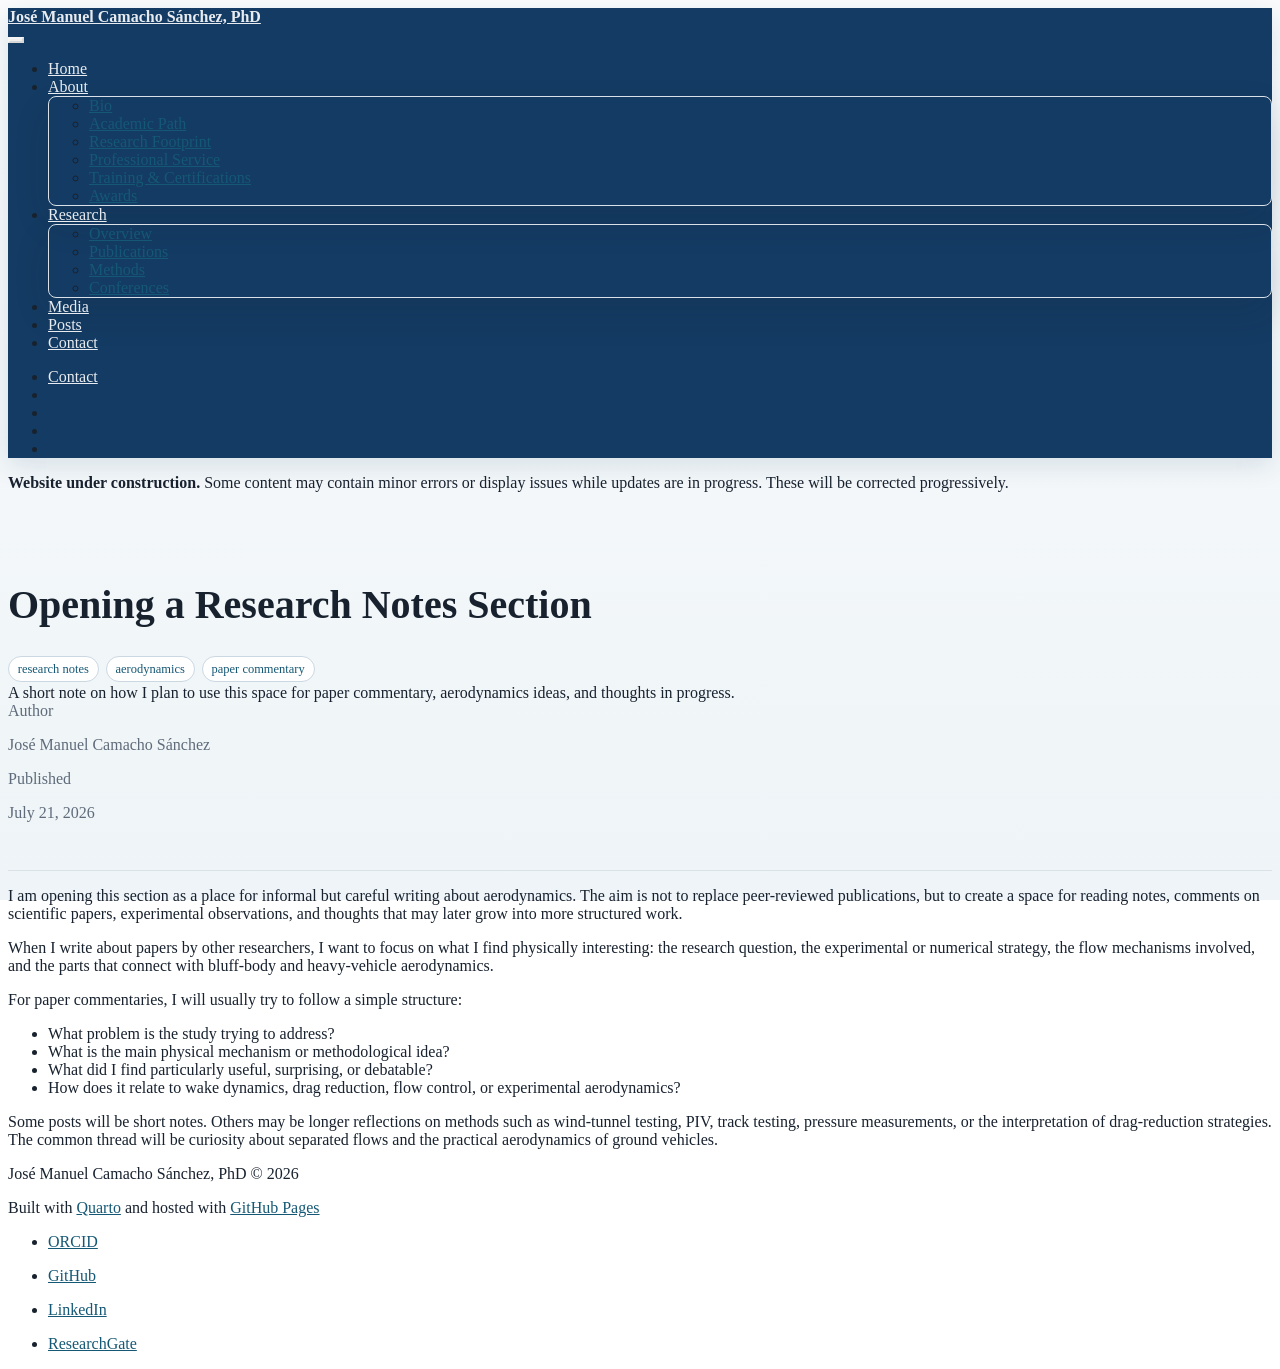
==== commit 626ebd84: "Publish latest site updates with construction notice" ====
--- a/docs/posts/research-notes/index.html
+++ b/docs/posts/research-notes/index.html
@@ -23,7 +23,7 @@
 ul.task-list{list-style: none;}
 ul.task-list li input[type="checkbox"] {
   width: 0.8em;
-  margin: 0 0.8em 0.2em -1em; /* quarto-specific, see https://github.com/quarto-dev/quarto-cli/issues/4556 */ 
+  margin: 0 0.8em 0.2em -1em; /* quarto-specific, see https://github.com/quarto-dev/quarto-cli/issues/4556 */
   vertical-align: middle;
 }
 </style>
@@ -87,106 +87,114 @@
           <div class="collapse navbar-collapse" id="navbarCollapse">
             <ul class="navbar-nav navbar-nav-scroll me-auto">
   <li class="nav-item">
-    <a class="nav-link" href="../../index.html"> 
+    <a class="nav-link" href="../../index.html">
 <span class="menu-text">Home</span></a>
-  </li>  
+  </li>
   <li class="nav-item dropdown ">
     <a class="nav-link dropdown-toggle" href="#" id="nav-menu-about" role="link" data-bs-toggle="dropdown" aria-expanded="false">
  <span class="menu-text">About</span>
     </a>
-    <ul class="dropdown-menu" aria-labelledby="nav-menu-about">    
+    <ul class="dropdown-menu" aria-labelledby="nav-menu-about">
         <li>
     <a class="dropdown-item" href="../../about.html">
  <span class="dropdown-text">Bio</span></a>
-  </li>  
+  </li>
         <li>
     <a class="dropdown-item" href="../../about.html#academic-path">
  <span class="dropdown-text">Academic Path</span></a>
-  </li>  
+  </li>
         <li>
     <a class="dropdown-item" href="../../about.html#research-footprint">
  <span class="dropdown-text">Research Footprint</span></a>
-  </li>  
+  </li>
         <li>
     <a class="dropdown-item" href="../../about.html#professional-service">
  <span class="dropdown-text">Professional Service</span></a>
-  </li>  
+  </li>
         <li>
     <a class="dropdown-item" href="../../about.html#training-and-certifications">
  <span class="dropdown-text">Training &amp; Certifications</span></a>
-  </li>  
+  </li>
         <li>
     <a class="dropdown-item" href="../../about.html#awards-and-recognition">
  <span class="dropdown-text">Awards</span></a>
-  </li>  
+  </li>
     </ul>
   </li>
   <li class="nav-item dropdown ">
     <a class="nav-link dropdown-toggle" href="#" id="nav-menu-research" role="link" data-bs-toggle="dropdown" aria-expanded="false">
  <span class="menu-text">Research</span>
     </a>
-    <ul class="dropdown-menu" aria-labelledby="nav-menu-research">    
+    <ul class="dropdown-menu" aria-labelledby="nav-menu-research">
         <li>
     <a class="dropdown-item" href="../../research.html">
  <span class="dropdown-text">Overview</span></a>
-  </li>  
+  </li>
         <li>
     <a class="dropdown-item" href="../../publications.html">
  <span class="dropdown-text">Publications</span></a>
-  </li>  
+  </li>
         <li>
     <a class="dropdown-item" href="../../research.html#methods">
  <span class="dropdown-text">Methods</span></a>
-  </li>  
+  </li>
         <li>
     <a class="dropdown-item" href="../../research.html#presentations-and-conferences">
  <span class="dropdown-text">Conferences</span></a>
-  </li>  
+  </li>
     </ul>
   </li>
   <li class="nav-item">
-    <a class="nav-link" href="../../media.html"> 
+    <a class="nav-link" href="../../media.html">
 <span class="menu-text">Media</span></a>
-  </li>  
-  <li class="nav-item">
-    <a class="nav-link" href="../../posts.html"> 
+  </li>
+  <li class="nav-item">
+    <a class="nav-link" href="../../posts.html">
 <span class="menu-text">Posts</span></a>
-  </li>  
-  <li class="nav-item">
-    <a class="nav-link" href="../../contact.html"> 
+  </li>
+  <li class="nav-item">
+    <a class="nav-link" href="../../contact.html">
 <span class="menu-text">Contact</span></a>
-  </li>  
+  </li>
 </ul>
             <ul class="navbar-nav navbar-nav-scroll ms-auto">
   <li class="nav-item">
-    <a class="nav-link" href="https://orcid.org/0000-0002-9453-2045" target="_blank"> 
+    <a class="nav-link" href="../../contact.html"> <i class="bi bi-envelope" role="img" aria-label="Email">
+</i>
+<span class="menu-text">Contact</span></a>
+  </li>
+  <li class="nav-item">
+    <a class="nav-link" href="https://orcid.org/0000-0002-9453-2045" target="_blank">
 <span class="menu-text"><i class="fa-brands fa-orcid" aria-label="orcid"></i></span></a>
-  </li>  
-  <li class="nav-item">
-    <a class="nav-link" href="https://github.com/jmcamachosanchez" target="_blank"> 
+  </li>
+  <li class="nav-item">
+    <a class="nav-link" href="https://github.com/jmcamachosanchez" target="_blank">
 <span class="menu-text"><i class="fa-brands fa-github" aria-label="github"></i></span></a>
-  </li>  
-  <li class="nav-item">
-    <a class="nav-link" href="https://www.linkedin.com/in/jos%C3%A9-manuel-camacho-s%C3%A1nchez-711715196/" target="_blank"> 
+  </li>
+  <li class="nav-item">
+    <a class="nav-link" href="https://www.linkedin.com/in/jos%C3%A9-manuel-camacho-s%C3%A1nchez-711715196/" target="_blank">
 <span class="menu-text"><i class="fa-brands fa-linkedin" aria-label="linkedin"></i></span></a>
-  </li>  
-  <li class="nav-item">
-    <a class="nav-link" href="https://www.researchgate.net/profile/Jose-Camacho-Sanchez" target="_blank"> 
+  </li>
+  <li class="nav-item">
+    <a class="nav-link" href="https://www.researchgate.net/profile/Jose-Camacho-Sanchez" target="_blank">
 <span class="menu-text"><i class="fa-brands fa-researchgate" aria-label="researchgate"></i></span></a>
-  </li>  
+  </li>
 </ul>
           </div> <!-- /navcollapse -->
             <div class="quarto-navbar-tools">
 </div>
       </div> <!-- /container-fluid -->
     </nav>
+  <div id="quarto-announcement" data-announcement-id="af3dcc59733b65bc4dff072e7bb8f47a" class="alert alert-warning hidden"><i class="bi bi-cone-striped quarto-announcement-icon"></i><div class="quarto-announcement-content">
+<p><strong>Website under construction.</strong> Some content may contain minor errors or display issues while updates are in progress. These will be corrected progressively.</p>
+</div></div>
 </header>
 <!-- content -->
 <div id="quarto-content" class="quarto-container page-columns page-rows-contents page-layout-article page-navbar">
 <!-- sidebar -->
 <!-- margin-sidebar -->
     <div id="quarto-margin-sidebar" class="sidebar margin-sidebar zindex-bottom">
-        
+
     </div>
 <!-- main -->
 <main class="content" id="quarto-document-content">
@@ -216,17 +224,17 @@
              <p>José Manuel Camacho Sánchez </p>
           </div>
   </div>
-    
+
     <div>
     <div class="quarto-title-meta-heading">Published</div>
     <div class="quarto-title-meta-contents">
       <p class="date">July 21, 2026</p>
     </div>
   </div>
-  
-    
+
+
   </div>
-  
+
 
 
 </header>
@@ -257,7 +265,7 @@
     anchorJS.add('.anchored');
     const isCodeAnnotation = (el) => {
       for (const clz of el.classList) {
-        if (clz.startsWith('code-annotation-')) {                     
+        if (clz.startsWith('code-annotation-')) {
           return true;
         }
       }
@@ -277,11 +285,11 @@
         button.setAttribute("data-bs-toggle", "tooltip");
         button.setAttribute("data-bs-placement", "left");
         button.setAttribute("data-bs-title", "Copied!");
-        tooltip = new bootstrap.Tooltip(button, 
-          { trigger: "manual", 
+        tooltip = new bootstrap.Tooltip(button,
+          { trigger: "manual",
             customClass: "code-copy-button-tooltip",
             offset: [0, -8]});
-        tooltip.show();    
+        tooltip.show();
       }
       setTimeout(function() {
         if (tooltip) {
@@ -363,7 +371,7 @@
       if (onUntriggerFn) {
         config.onUntrigger = onUntriggerFn;
       }
-      window.tippy(el, config); 
+      window.tippy(el, config);
     }
     const noterefs = window.document.querySelectorAll('a[role="doc-noteref"]');
     for (var i=0; i<noterefs.length; i++) {
@@ -438,7 +446,7 @@
       tippyHover(xref, undefined, function(instance) {
         instance.disable();
         let url = xref.getAttribute('href');
-        let hash = undefined; 
+        let hash = undefined;
         if (url.startsWith('#')) {
           hash = url;
         } else {
@@ -466,7 +474,7 @@
               if (note !== null) {
                 const html = processXRef(id, note);
                 instance.setContent(html);
-              } 
+              }
             }).finally(() => {
               instance.enable();
               instance.show();
@@ -490,7 +498,7 @@
               }
               const html = processXRef(null, note);
               instance.setContent(html);
-            } 
+            }
           }).finally(() => {
             instance.enable();
             instance.show();
@@ -530,7 +538,7 @@
               height = bottom - top;
             }
             if (top !== null && height !== null && parent !== null) {
-              // cook up a div (if necessary) and position it 
+              // cook up a div (if necessary) and position it
               let div = window.document.getElementById("code-annotation-line-highlight");
               if (div === null) {
                 div = window.document.createElement("div");
@@ -657,7 +665,7 @@
     <div class="nav-footer-left">
 José Manuel Camacho Sánchez, PhD ©
 <script>document.write(new Date().getFullYear())</script>
-</div>   
+</div>
     <div class="nav-footer-center">
 <p>Built with <a href="https://quarto.org">Quarto</a> and hosted with <a href="https://pages.github.com">GitHub Pages</a></p>
 </div>
@@ -667,22 +675,22 @@
     <a class="nav-link" href="https://orcid.org/0000-0002-9453-2045" target="_blank">
 <p>ORCID</p>
 </a>
-  </li>  
+  </li>
     <li class="nav-item">
     <a class="nav-link" href="https://github.com/jmcamachosanchez" target="_blank">
 <p>GitHub</p>
 </a>
-  </li>  
+  </li>
     <li class="nav-item">
     <a class="nav-link" href="https://www.linkedin.com/in/jos%C3%A9-manuel-camacho-s%C3%A1nchez-711715196/" target="_blank">
 <p>LinkedIn</p>
 </a>
-  </li>  
+  </li>
     <li class="nav-item">
     <a class="nav-link" href="https://www.researchgate.net/profile/Jose-Camacho-Sanchez" target="_blank">
 <p>ResearchGate</p>
 </a>
-  </li>  
+  </li>
 </ul>
     </div>
   </div>
--- a/docs/styles.css
+++ b/docs/styles.css
@@ -11,10 +11,16 @@
   --jmcs-accent: #1f6f8b;
   --jmcs-accent-dark: #155875;
   --jmcs-warm: #8b5e1f;
+  --jmcs-card-radius: 14px;
+  --jmcs-glass: rgba(255, 255, 255, 0.76);
+  --jmcs-glass-strong: rgba(255, 255, 255, 0.88);
+  --jmcs-glass-border: rgba(205, 219, 230, 0.72);
+  --jmcs-glass-shadow: 0 14px 38px rgba(24, 34, 47, 0.075);
+  --jmcs-glass-shadow-hover: 0 18px 44px rgba(24, 34, 47, 0.105);
 }
 
 body {
-  background: #f7f9fb;
+  background: linear-gradient(180deg, #f9fbfc 0%, #eef4f7 100%) fixed;
   color: var(--jmcs-ink);
 }
 
@@ -62,7 +68,7 @@
 .quarto-title-block {
   padding: 3rem 0 2rem;
   border-bottom: 1px solid var(--jmcs-line);
-  background: #ffffff;
+  background: transparent;
 }
 
 #quarto-document-content:has(.profile-hero) #title-block-header {
@@ -71,6 +77,82 @@
 
 #quarto-document-content:has(.profile-hero) {
   padding-top: 0;
+}
+
+.flow-panorama {
+  position: relative;
+  width: 100vw;
+  height: clamp(430px, 68vh, 650px);
+  margin-left: calc(50% - 50vw);
+  overflow: hidden;
+  background: #101c28;
+  isolation: isolate;
+}
+
+.flow-panorama::after {
+  content: "";
+  position: absolute;
+  inset: 0;
+  z-index: 1;
+  background: rgba(7, 18, 29, 0.24);
+  pointer-events: none;
+}
+
+.flow-panorama-image,
+.flow-panorama-canvas {
+  position: absolute;
+  inset: 0;
+  width: 100%;
+  height: 100%;
+}
+
+.flow-panorama-image {
+  object-fit: cover;
+  object-position: center 58%;
+  filter: saturate(0.82) contrast(1.04) brightness(0.88);
+}
+
+.flow-panorama-canvas {
+  z-index: 2;
+  pointer-events: none;
+}
+
+.flow-panorama-copy {
+  position: absolute;
+  top: clamp(2.5rem, 8vh, 5rem);
+  right: clamp(1.5rem, 7vw, 7rem);
+  z-index: 3;
+  width: min(570px, 46vw);
+  color: #ffffff;
+  text-shadow: 0 2px 18px rgba(5, 12, 20, 0.58);
+}
+
+.flow-panorama-kicker {
+  display: inline-block;
+  border-bottom: 2px solid rgba(98, 206, 215, 0.9);
+  color: rgba(255, 255, 255, 0.92);
+  font-size: 0.78rem;
+  font-weight: 700;
+  letter-spacing: 0;
+  padding-bottom: 0.45rem;
+  text-transform: uppercase;
+}
+
+.flow-panorama h1 {
+  max-width: 12ch;
+  color: #ffffff;
+  font-size: clamp(2.55rem, 5.4vw, 4.9rem);
+  line-height: 0.98;
+  letter-spacing: 0;
+  margin: 0.8rem 0 1rem;
+}
+
+.flow-panorama-copy p {
+  max-width: 34rem;
+  color: rgba(255, 255, 255, 0.9);
+  font-size: clamp(1rem, 1.6vw, 1.28rem);
+  line-height: 1.5;
+  margin: 0;
 }
 
 .profile-hero {
@@ -104,8 +186,9 @@
 .profile-image {
   display: block;
   width: 100%;
-  aspect-ratio: 4 / 3;
+  aspect-ratio: 1 / 1;
   object-fit: cover;
+  object-position: center 38%;
   border-radius: 8px;
   box-shadow: 0 18px 48px rgba(24, 34, 47, 0.18);
 }
@@ -120,7 +203,8 @@
   margin-bottom: 0.65rem;
 }
 
-.profile-intro h1 {
+.profile-intro h1,
+.profile-name-heading {
   font-size: clamp(2.05rem, 3.4vw, 3rem);
   line-height: 1.05;
   letter-spacing: 0;
@@ -746,6 +830,39 @@
   object-fit: contain;
 }
 
+.path-logo-stacked {
+  flex-direction: column;
+  gap: 0.55rem;
+  min-height: 112px;
+}
+
+.path-logo-stacked .path-logo-main img {
+  width: 92%;
+  height: 36px;
+}
+
+.path-logo-partner {
+  display: grid !important;
+  gap: 0.22rem;
+  justify-items: center;
+  border-top: 1px solid var(--jmcs-line);
+  padding-top: 0.5rem;
+}
+
+.path-logo-partner span {
+  color: var(--jmcs-muted);
+  font-size: 0.58rem;
+  font-weight: 800;
+  line-height: 1;
+  text-transform: uppercase;
+}
+
+.path-logo-stacked .path-logo-partner img {
+  width: 76px;
+  height: auto;
+  max-height: 16px;
+}
+
 .path-date {
   display: block;
   color: var(--jmcs-navy);
@@ -866,6 +983,39 @@
   width: 100%;
   height: 52px;
   object-fit: contain;
+}
+
+.linked-logo-stacked {
+  display: grid;
+  gap: 0.45rem;
+  align-content: center;
+  justify-items: center;
+}
+
+.linked-logo-stacked a {
+  min-width: 0;
+}
+
+.linked-logo-stacked a + a {
+  border-top: 1px solid var(--jmcs-line);
+  padding-top: 0.45rem;
+}
+
+.linked-logo-stacked img {
+  height: 34px;
+}
+
+.linked-logo-stacked a:first-child {
+  min-height: 50px;
+  overflow: visible;
+  padding: 0.1rem 0.15rem 0.2rem;
+}
+
+.linked-logo-stacked a:first-child img {
+  max-width: 96%;
+  height: 48px;
+  transform: scale(1.42);
+  transform-origin: center;
 }
 
 .linked-body {
@@ -984,11 +1134,12 @@
 }
 
 .footprint-map {
+  --marker-scale: 1;
   position: relative;
   width: 100%;
   height: 100%;
   transform: translate(var(--map-pan-x), var(--map-pan-y)) scale(var(--map-scale));
-  transform-origin: center center;
+  transform-origin: 50% 24%;
   transition: transform 180ms ease;
 }
 
@@ -1010,8 +1161,22 @@
   justify-content: center;
   color: var(--jmcs-navy);
   text-decoration: none;
-  transform: translate(-50%, -50%);
+  transform: translate(-50%, -50%) scale(var(--marker-scale));
+  transform-origin: center;
   z-index: 1;
+}
+
+.footprint-marker::before {
+  content: "";
+  position: absolute;
+  top: 50%;
+  left: 50%;
+  z-index: 0;
+  width: 1.25rem;
+  height: 1px;
+  background: rgba(255, 255, 255, 0.88);
+  box-shadow: 0 1px 2px rgba(24, 34, 47, 0.22);
+  transform-origin: left center;
 }
 
 .footprint-marker:hover,
@@ -1029,6 +1194,7 @@
 
 .footprint-dot {
   position: relative;
+  z-index: 1;
   display: block;
   width: clamp(0.78rem, 1.5vw, 1.08rem);
   height: clamp(0.78rem, 1.5vw, 1.08rem);
@@ -1039,6 +1205,14 @@
   transition: transform 160ms ease;
 }
 
+.footprint-dot::before {
+  content: "";
+  position: absolute;
+  inset: 28%;
+  border-radius: inherit;
+  background: #ffffff;
+}
+
 .footprint-dot::after {
   content: "";
   position: absolute;
@@ -1049,6 +1223,7 @@
 
 .footprint-label {
   position: absolute;
+  z-index: 1;
   min-width: max-content;
   border: 1px solid rgba(255, 255, 255, 0.72);
   border-radius: 999px;
@@ -1090,16 +1265,32 @@
   transform: translate(-100%, 1.05rem);
 }
 
+.footprint-marker-uja::before {
+  transform: rotate(132deg);
+}
+
 .footprint-marker-granada .footprint-label {
   transform: translate(0.85rem, 1.05rem);
 }
 
+.footprint-marker-granada::before {
+  transform: rotate(48deg);
+}
+
 .footprint-marker-liverpool .footprint-label {
   transform: translate(-100%, -1.65rem);
 }
 
+.footprint-marker-liverpool::before {
+  transform: rotate(228deg);
+}
+
 .footprint-marker-france .footprint-label {
   transform: translate(0.85rem, -1.65rem);
+}
+
+.footprint-marker-france::before {
+  transform: rotate(-48deg);
 }
 
 .footprint-list {
@@ -1156,6 +1347,10 @@
   margin: 1.25rem 0 2.25rem;
 }
 
+.credential-grid-service {
+  grid-template-columns: repeat(3, minmax(0, 1fr));
+}
+
 .credential-card {
   position: relative;
   border: 1px solid var(--jmcs-line);
@@ -1186,6 +1381,98 @@
   font-weight: 700;
   line-height: 1;
   padding: 0.35rem 0.55rem;
+}
+
+.credential-header {
+  display: flex;
+  justify-content: flex-end;
+  min-height: 2.25rem;
+  margin-bottom: 0.7rem;
+}
+
+.service-card .credential-header {
+  align-items: center;
+  justify-content: flex-start;
+  min-height: 3.4rem;
+  margin-bottom: 0.8rem;
+}
+
+.service-card .credential-logo {
+  border: 0;
+  border-radius: 0;
+  background: transparent;
+  min-height: 0;
+  padding: 0;
+}
+
+.service-card .credential-logo img {
+  max-width: 150px;
+  max-height: 2.9rem;
+}
+
+.peer-review-summary {
+  display: grid;
+  gap: 0.3rem;
+  margin: 0.25rem 0 0.75rem;
+}
+
+.peer-review-summary strong {
+  color: var(--jmcs-navy);
+  font-size: 1.05rem;
+  line-height: 1.25;
+}
+
+.peer-review-summary span {
+  color: var(--jmcs-muted);
+  font-size: 0.9rem;
+  line-height: 1.45;
+}
+
+.peer-review-source {
+  color: var(--jmcs-accent-dark);
+  font-size: 0.82rem;
+  font-weight: 700;
+  text-decoration: none;
+}
+
+.peer-review-source:hover,
+.peer-review-source:focus {
+  text-decoration: underline;
+}
+
+.credential-logo-placeholder {
+  display: inline-flex;
+  align-items: center;
+  justify-content: center;
+  border: 1px dashed rgba(95, 107, 122, 0.32);
+  border-radius: 999px;
+  background: rgba(255, 255, 255, 0.52);
+  color: var(--jmcs-muted);
+  font-size: 0.68rem;
+  font-weight: 800;
+  line-height: 1;
+  min-height: 2rem;
+  padding: 0.35rem 0.65rem;
+  text-transform: uppercase;
+}
+
+.credential-logo {
+  display: inline-flex;
+  align-items: center;
+  justify-content: center;
+  border: 1px solid var(--jmcs-glass-border);
+  border-radius: 999px;
+  background: rgba(255, 255, 255, 0.68);
+  min-height: 2.25rem;
+  padding: 0.35rem 0.65rem;
+}
+
+.credential-logo img {
+  display: block;
+  width: auto;
+  max-width: 120px;
+  max-height: 1.35rem;
+  object-fit: contain;
 }
 
 .profile-grid {
@@ -1538,6 +1825,62 @@
   margin-bottom: 0;
 }
 
+.expertise-card,
+.interest-item,
+.publication-card,
+.metric-card,
+.conference-card,
+.quarto-listing-default .listing-default,
+.quarto-listing-default .quarto-post,
+.listing-default,
+.quarto-post,
+.post-category-guide,
+.path-logo,
+.path-content,
+.linked-experience,
+.linked-logo,
+.footprint-map-card,
+.footprint-item,
+.credential-card,
+.profile-card,
+.media-lead,
+.media-feature-image,
+.media-feature-copy,
+.media-card,
+.media-reel {
+  border-color: var(--jmcs-glass-border);
+  border-radius: var(--jmcs-card-radius);
+  background:
+    linear-gradient(145deg, var(--jmcs-glass-strong) 0%, var(--jmcs-glass) 100%);
+  box-shadow:
+    inset 0 1px 0 rgba(255, 255, 255, 0.78),
+    var(--jmcs-glass-shadow);
+  backdrop-filter: blur(16px) saturate(135%);
+  -webkit-backdrop-filter: blur(16px) saturate(135%);
+}
+
+.publication-card:hover,
+.conference-card:hover,
+.quarto-post:hover,
+.footprint-item:hover,
+.credential-card:hover,
+.profile-card:hover,
+.profile-card:focus,
+.media-card:hover,
+.media-reel:hover {
+  border-color: rgba(174, 200, 216, 0.92);
+  box-shadow:
+    inset 0 1px 0 rgba(255, 255, 255, 0.82),
+    var(--jmcs-glass-shadow-hover);
+}
+
+.path-item-phd-main .path-content,
+.home-page #listing-recent-posts .quarto-post,
+.output-card {
+  background:
+    linear-gradient(145deg, rgba(255, 255, 255, 0.92) 0%, rgba(244, 249, 252, 0.78) 100%);
+}
+
 .page-footer {
   border-top: 1px solid var(--jmcs-line);
 }
@@ -1557,9 +1900,35 @@
     padding: 1.65rem 1rem 1.2rem;
   }
 
+  .flow-panorama {
+    height: clamp(420px, 60vh, 560px);
+  }
+
+  .flow-panorama-image {
+    object-position: 43% 58%;
+  }
+
+  .flow-panorama-copy {
+    top: 1.6rem;
+    right: 1.15rem;
+    left: 1.15rem;
+    width: auto;
+  }
+
+  .flow-panorama h1 {
+    max-width: 10ch;
+    font-size: clamp(2.25rem, 11vw, 3.2rem);
+  }
+
+  .flow-panorama-copy p {
+    max-width: 20rem;
+    font-size: 1rem;
+  }
+
   .profile-image {
-    aspect-ratio: 16 / 9;
-    max-height: 190px;
+    aspect-ratio: 1 / 1;
+    max-height: 320px;
+    object-position: center 34%;
   }
 
   .profile-intro h1 {
@@ -1637,6 +2006,29 @@
     height: 50px;
   }
 
+  .path-logo-stacked {
+    min-height: 92px;
+  }
+
+  .path-logo-stacked .path-logo-main img {
+    width: 94%;
+    height: 30px;
+  }
+
+  .path-logo-partner {
+    gap: 0.18rem;
+    padding-top: 0.42rem;
+  }
+
+  .path-logo-partner span {
+    font-size: 0.5rem;
+  }
+
+  .path-logo-stacked .path-logo-partner img {
+    width: 56px;
+    max-height: 12px;
+  }
+
   .path-content {
     grid-area: content;
     padding: 0.9rem;
@@ -1656,6 +2048,20 @@
 
   .linked-logo img {
     height: 38px;
+  }
+
+  .linked-logo-stacked img {
+    height: 27px;
+  }
+
+  .linked-logo-stacked a:first-child {
+    min-height: 44px;
+    padding: 0.08rem 0.1rem 0.16rem;
+  }
+
+  .linked-logo-stacked a:first-child img {
+    height: 38px;
+    transform: scale(1.34);
   }
 
   .media-feature,
@@ -1695,8 +2101,13 @@
   }
 
   .footprint-map-toolbar {
-    top: 0.5rem;
+    top: auto;
     right: 0.5rem;
+    bottom: 0.5rem;
+  }
+
+  .footprint-map-viewport {
+    aspect-ratio: 16 / 10;
   }
 
   .footprint-zoom-button {
@@ -1731,11 +2142,11 @@
   }
 
   .footprint-marker-liverpool .footprint-label {
-    transform: translate(-92%, -1.55rem);
+    transform: translate(-92%, -0.25rem);
   }
 
   .footprint-marker-france .footprint-label {
-    transform: translate(0.65rem, -1.55rem);
+    transform: translate(0.65rem, -0.25rem);
   }
 
   .publication-card h3 {
